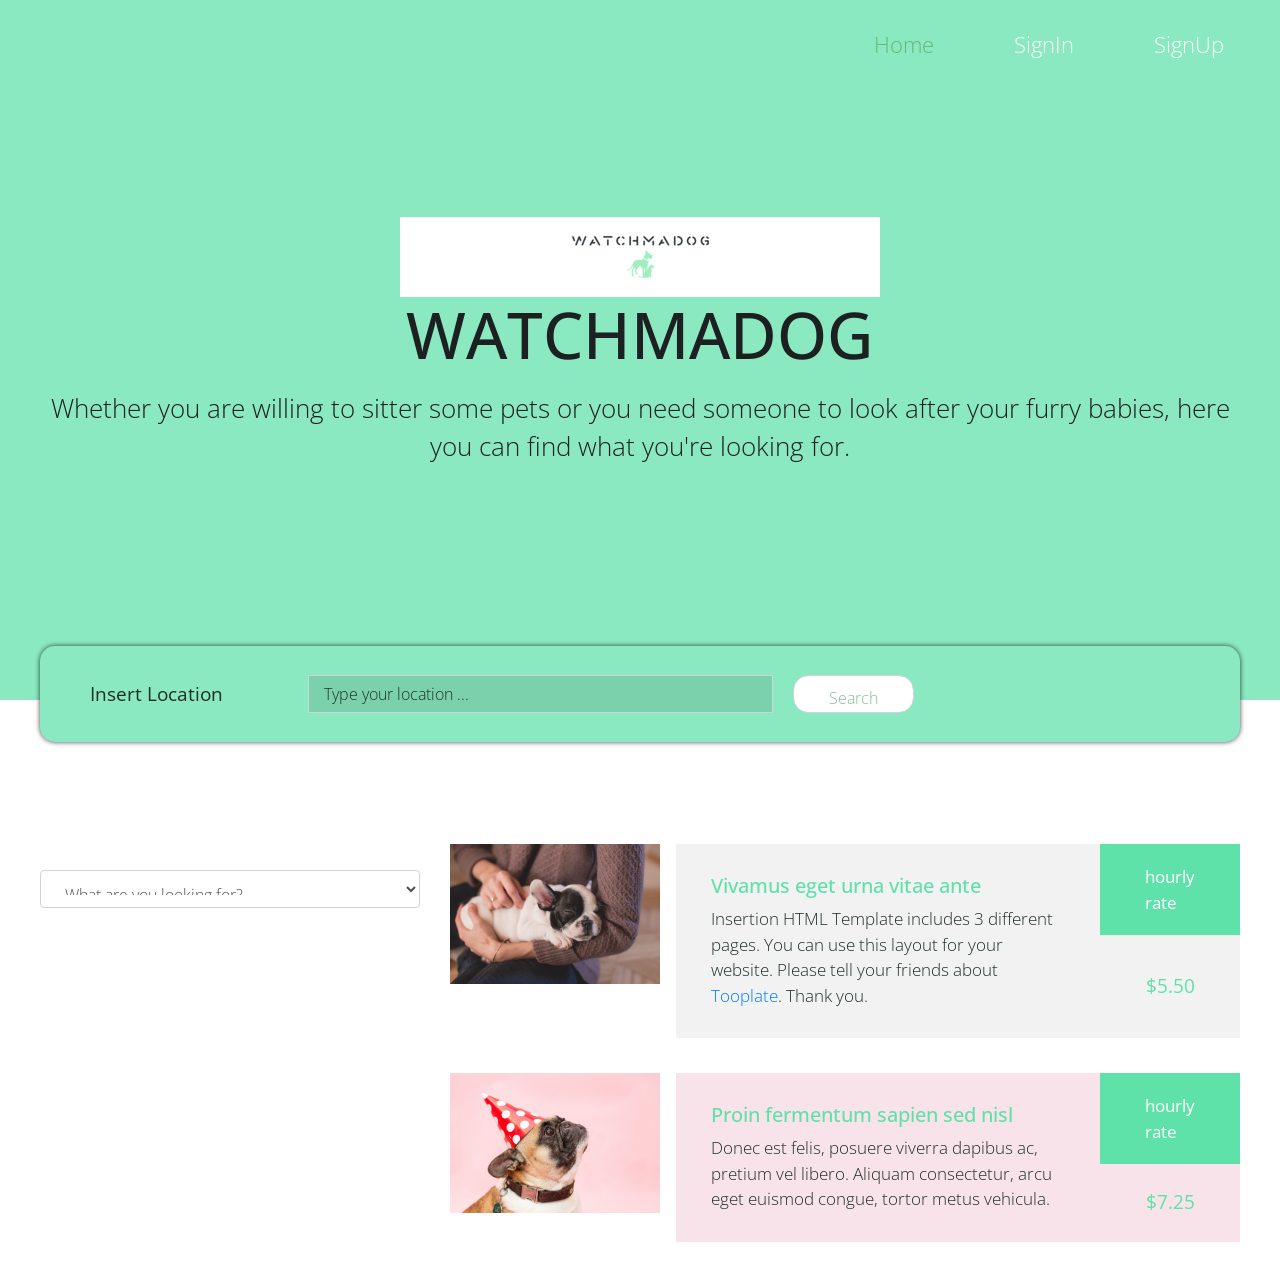
==== home.html @ 22fd1919 "a" ====
<!DOCTYPE html>
<html lang="en">
<head>
  <title>WatchMaDog</title>
  <meta charset="utf-8">
  <meta name="viewport" content="width=device-width, initial-scale=1">
  <link rel="stylesheet" href="https://fonts.googleapis.com/css?family=Open+Sans:300,400">        <!-- Google web font "Open Sans" -->
  <link rel="stylesheet" href="https://stackpath.bootstrapcdn.com/bootstrap/4.3.1/css/bootstrap.min.css" integrity="sha384-ggOyR0iXCbMQv3Xipma34MD+dH/1fQ784/j6cY/iJTQUOhcWr7x9JvoRxT2MZw1T" crossorigin="anonymous">  <link rel="stylesheet" href="css/fontawesome-all.min.css">
  <link rel="stylesheet" href="css/tooplate-style.css"> 
  <script src="https://code.jquery.com/jquery-3.5.1.min.js" crossorigin="anonymous"></script>
  <script src="https://ajax.googleapis.com/ajax/libs/jquery/3.5.1/jquery.min.js"></script>
  <script src="https://cdnjs.cloudflare.com/ajax/libs/popper.js/1.14.7/umd/popper.min.js" integrity="sha384-UO2eT0CpHqdSJQ6hJty5KVphtPhzWj9WO1clHTMGa3JDZwrnQq4sF86dIHNDz0W1" crossorigin="anonymous"></script>
  <script src="https://stackpath.bootstrapcdn.com/bootstrap/4.3.1/js/bootstrap.min.js" integrity="sha384-JjSmVgyd0p3pXB1rRibZUAYoIIy6OrQ6VrjIEaFf/nJGzIxFDsf4x0xIM+B07jRM" crossorigin="anonymous"></script>
  <script type="text/javascript" src="home.js"></script>
</head>
<body>
  <div class="tm-main">
    <div class="tm-welcome-section">
      <div class="container tm-navbar-container">
        <div class="row">
          <div class="col-12">
            <nav class="navbar navbar-expand-sm">
              <ul class="navbar-nav ml-auto">
                <li class="nav-item active">
                  <a href="index.html" class="nav-link tm-nav-link tm-text-white active">Home</a>
                </li>
                <li class="nav-item">
                  <a href="login.html" class="nav-link tm-nav-link tm-text-white">SignIn</a>
                </li>
                <li class="nav-item">
                  <a href="contact.html" class="nav-link tm-nav-link tm-text-white">SignUp</a>
                </li>
              </ul>
            </nav>
          </div>
        </div>
      </div>
      <div class="container text-center tm-welcome-container">
        <div class="tm-welcome">
          <img src="logo_size.jpg" alt="Logo">
          <h1 class="text-uppercase mb-3 tm-site-name">WatchMaDog</h1>
          <p class="tm-site-description">Whether you are willing to sitter some pets or you need someone to look after your furry babies, here you can find what you're looking for.</p>
        </div>
      </div>
    </div> <!-- end welcome section -->

    <div class="container">
      <div class="tm-search-form-container">
        <form id ="location" action="index.html" method="GET" class="form-inline tm-search-form">
          <div class="text tm-new-release">Insert Location
          </div>
            <div class="form-group tm-search-box">
              <input type="text" name="keyword" class="form-control tm-search-input" placeholder="Type your location ...">
              <input type="submit" value="Search" class="form-control tm-search-submit">
            </div>
        </form>
        </div>
        <br><br><br><br>
          <div class="row">
              <div class="col-4">
                      <label for="owner-sitter"></label>
                      <select id="owner-sitter" class="form-control">
                          <option id="toHide" value="">What are you looking for?</option>
                          <option value="Pet">Pet</option>
                          <option value="Pet-sitter">Pet-sitter</option>
                      </select>
                      <div id="filter">
                          <form id="petForm" method="post">
                              <div id="petFilter">
                                  <div id="petType" class='form-check form-check-group'>
                                      <label for="dog" style='padding: 0 15px 0 0 !important'>Dog</label>
                                      <input type="checkbox" value="dog" name="pet">
                                      <label for="cat" style='padding: 0 15px 0 0 !important'>Cat</label>
                                      <input type="checkbox" value="cat" name="pet">
                                  </div>
                                  <div id="petSize" class='form-check form-check-group'>
                                      <label for="small" style='padding: 0 15px 0 0 !important'>Small</label>
                                      <input type="checkbox" value="small" name="size">
                                      <label for="medium" style='padding: 0 15px 0 0 !important'>Medium</label>
                                      <input type="checkbox" value="medium" name="size">
                                      <label for="dobigg" style='padding: 0 15px 0 0 !important'>Big</label>
                                      <input type="checkbox" value="big" name="size">
                                  </div>
                                  <button class="btn btn-primary" id="petSub" type="submit">Submit</button>
                              </div>
                          </form>
                          <form id="petsitterForm" method="post">
                              <div id="petsitterFilter">
                                  <br>
                                  <label for="#priceSlide">Max price</label>
                                  <input class="no-border" id="priceSlide" type="range" min="0" max="30" value="0">
                                  <button class="btn btn-primary" id="petsitterSub" type="submit">Submit</button>
                              </div>
                          </form>
                </div>
            </div>
        <div class="col-8">
          <div class="media-boxes">
            <div class="media">
              <img src="img/person-in-brown-cable-knife-sweater-holding-white-and-black-129634.jpg" alt="Image" class="mr-3" style="width:auto;height:140px;">
              <div class="media-body tm-bg-gray">
                <div class="tm-description-box">
                  <h5 class="tm-text-blue">Vivamus eget urna vitae ante</h5>
                  <p class="mb-0">Insertion HTML Template includes 3 different pages. You can use this layout for your website. Please tell your friends about <a href="https://plus.google.com/+tooplate" target="_parent">Tooplate</a>. Thank you.</p>
                </div>
                <div class="tm-buy-box">
                  <a href="#" class="tm-bg-blue tm-text-white tm-buy">hourly rate</a>
                  <span class="tm-text-blue tm-price-tag">$5.50</span>
                </div>
              </div>
            </div>

            <div class="media">
              <img src="img/adult-tan-and-white-french-bulldog-545063.jpg" alt="Image" class="mr-3" style="width:auto;height:140px;">
              <div class="media-body tm-bg-pink-light">
                <div class="tm-description-box">
                  <h5 class="tm-text-pink">Proin fermentum sapien sed nisl</h5>
                  <p class="mb-0">Donec est felis, posuere viverra dapibus ac, pretium vel libero. Aliquam consectetur, arcu eget euismod congue, tortor metus vehicula.</p>
                </div>
                <div class="tm-buy-box">
                  <a href="#" class="tm-bg-pink tm-text-white tm-buy">hourly rate</a>
                  <span class="tm-text-pink tm-price-tag">$7.25</span>
                </div>
              </div>
            </div> 
        </div>
      <footer>
      </footer>
    </div> <!-- .container -->
  </div> <!-- .main -->
</body>
</html>
---- css/tooplate-style.css ----
/*

Template 2101 Insertion

http://www.tooplate.com/view/2101-insertion

*/


body {
	font-family: 'Open Sans', Helvetica, Arial, sans-serif;
	font-size: 17px;
    font-weight: 300;
    color: #202f26;
    overflow-x: hidden;
}

a { transition: all 0.3s ease; }
a:hover, a:focus, a.active {
    color: #65B876;
    text-decoration: none;
}

.tm-welcome-section {
    height: 83vh;
    display: flex;
    flex-direction: column;
    align-items: center;
    justify-content: center;
    background-color: #8AE9C1;
    background-repeat: no-repeat;
    background-size: cover;
    background-position: center center;
    color: #1D2020;
    max-height: 700px;
    min-height: 400px;
}

.tm-fa-big { font-size: 5em; }
.tm-fa-mb-big { margin-bottom: 3rem; }

.tm-navbar-container {
    position: absolute;
    top: 0;
}

.navbar-nav { margin-right: 0; }
.nav-link { font-size: 1.4rem; }

.tm-site-description {
    font-size: 1.6rem;
    color: #1D2020;
}

.navbar-expand-sm .navbar-nav .nav-link { padding: 10px 20px; }
.navbar-nav { flex-direction: row; }
.tm-site-name { font-size: 4rem; }

.tm-search-form-container {
    border-radius: 15px;
    background-color: #8AE9C1;
    margin-top: -54px;
    -webkit-box-shadow: 0px 0px 5px 0px rgba(0,0,0,0.75);
    -moz-box-shadow: 0px 0px 5px 0px rgba(0,0,0,0.75);
    box-shadow: 0px 0px 5px 0px rgba(0,0,0,0.75);
}

.tm-search-form {
    width: 100%;
    height: 96px;
    font-size: 1.2rem;
}

.tm-search-box {
    padding-left: 28px;
    padding-right: 28px;
    width: 60%;
}

.tm-advanced-box { width: 20%; }

.form-inline .form-control.tm-search-input {
    margin-right: 20px;
    padding: 10px 15px;
    background: #7CD1AD;
    color: #1D2020;
    width: 70%;
    border-radius: 0;
}

.form-control.tm-search-input::placeholder { /* Chrome, Firefox, Opera, Safari 10.1+ */
    color: #202f26;
    opacity: 1; /* Firefox */
}

.form-control.tm-search-input:-ms-input-placeholder { /* Internet Explorer 10-11 */
    color: #202f26;
}

.form-control.tm-search-input::-ms-input-placeholder { /* Microsoft Edge */
    color: #202f26;
}

.form-control::placeholder { /* Chrome, Firefox, Opera, Safari 10.1+ */
    color: #202f26;
    opacity: 1; /* Firefox */
}

.form-control:-ms-input-placeholder { /* Internet Explorer 10-11 */
    color: #202f26;
}

.form-control::-ms-input-placeholder { /* Microsoft Edge */
    color: #202f26;
}

.form-control {
    font-weight: 300;
    border-radius: 15px #888888;
    padding: 12px 20px;
}

.form-control:focus {
    box-shadow: 5px 10px #888888;
}

.tm-search-submit {
    padding: 10px 35px;
    background-color: white;
    color:#80BE99;
    border-radius: 15px;
}

.tm-search-submit {
    cursor: pointer;
    transition: all 0.3s ease;
}

.tm-search-submit:hover {
    background-color: #8AE9C1;
    color: #202f26;
}

.tm-albums-container {
    margin: 80px auto;
    max-width: 260px;
}

.tm-album-col {
    display: flex;
    justify-content: center;
}

.tm-new-release {
    background-repeat: no-repeat;
    background-size: cover;
    color: #202f26;
    height: 100%;
    border-top-left-radius: 10px;
    border-bottom-left-radius: 10px;
    padding-left: 50px;
    padding-right: 50px;
    display: flex;
    align-items: center;
    font-weight: 400;
    width: 20%;
}

/*---------------*/
/***** Sadie *****/
/*---------------*/

.grid figure {
    position: relative;
    float: left;
    overflow: hidden;
    cursor: pointer;
}

.grid figure img {
    position: relative;
    display: block;
    min-height: 100%;
    max-width: 100%;
}

.grid figure figcaption {
    position: absolute;
    top: 0;
    left: 0;
    width: 100%;
    height: 100%;
    padding: 2em;
    color: #A0EEC0;
    backface-visibility: hidden;
}

figure.effect-sadie figcaption::before {
    position: absolute;
    top: 0;
    left: 0;
    width: 100%;
    height: 100%;
    background: -webkit-linear-gradient(top, rgba(72,76,97,0) 0%, rgba(72,76,97,0.8) 75%);
    background: linear-gradient(to bottom, rgba(72,76,97,0) 0%, rgba(72,76,97,0.8) 75%);
    content: '';
    opacity: 0;
    -webkit-transform: translate3d(0,50%,0);
    transform: translate3d(0,50%,0);
}

figure.effect-sadie h2 {
    font-size: 1.5rem;
    padding: 1.2rem;
    position: absolute;
    bottom: 10%;
    left: 0;
    width: 100%;
    opacity: 0;
    -webkit-transition: -webkit-transform 0.35s, color 0.35s;
    transition: transform 0.35s, color 0.35s;
    -webkit-transform: translate3d(0,-80%,0);
    transform: translate3d(0,-80%,0);
}

figure.effect-sadie figcaption::before,
figure.effect-sadie p {
    -webkit-transition: opacity 0.35s, -webkit-transform 0.35s;
    transition: opacity 0.35s, transform 0.35s;
}

figure.effect-sadie p {
    position: absolute;
    bottom: 0;
    left: 0;
    padding: 1.2rem;
    margin-bottom: 0;
    width: 100%;
    opacity: 0;
    -webkit-transform: translate3d(0,10px,0);
    transform: translate3d(0,10px,0);
}

figure.effect-sadie:hover h2 {
    opacity: 1;
    -webkit-transform: translate3d(0,-50%,0) translate3d(0,-10px,0);
    transform: translate3d(0,-50%,0) translate3d(0,-10px,0);
}

figure.effect-sadie:hover figcaption::before ,
figure.effect-sadie:hover p {
    opacity: 1;
    -webkit-transform: translate3d(0,0,0);
    transform: translate3d(0,0,0);
}

.tm-tag-line {
    margin-bottom: 60px;
    position: relative;
    min-height: 285px;
    display: flex;
    align-items: center;
    justify-content: center;
    background-image: url(../img/insertion-1800x450.jpg);
    background-size: cover;
    background-repeat: no-repeat;
}

.tm-tag-line-title {
    font-size: 2rem;
    color: white;
    position: relative;
    font-weight: 300;
    margin-bottom: 0;
    padding-left: 20px;
    padding-right: 20px;
    text-align: center;
}

.tm-font-300 { font-weight: 300; }
.tm-text-gray, .tm-link-gray { color: #666666; }
.tm-text-white { color: #fff; }
.tm-text-blue { color: #5fe1aa ; }
.tm-text-blue-dark { color: #666666; }
.tm-text-pink { color: #5fe1aa ; }
.tm-text-pink-dark { color: #666666 ; }
.tm-text-brown { color: #5fe1aa ; }
.tm-bg-gray { background-color: #F2F2F2; }
.tm-bg-pink { background-color: #5fe1aa ; }
.tm-bg-pink-light { background-color: #f9e3eb; }
.tm-bg-pink-light-2 { background-color: #5fe1aa ; }
.tm-bg-blue { background-color: #5fe1aa; }

.media-boxes {
    max-width: 930px;
    margin: 0 auto;
}

.media { margin-bottom: 35px; }
.media-body { display: flex; }

.tm-buy-box {
    display: flex;
    flex-direction: column;
    align-items: center;
    justify-content: space-between;
    width: 140px;
}

.tm-buy {
    font-weight: 400;
    width: 100%;
    padding: 20px 45px;
}

.tm-bg-blue.tm-buy:hover,
.tm-bg-blue.tm-buy:focus {
    color: white;
    background-color: #26cd87 ;
}

.tm-bg-pink.tm-buy:hover,
.tm-bg-pink.tm-buy:focus {
    background-color: #26cd87 ;
    color: white;
}

.tm-description-box { padding: 30px 35px; }

.tm-price-tag {
    width: 100%;
    height: 100%;
    display: flex;
    align-items: center;
    justify-content: center;
    font-size: 1.2rem;
    font-weight: 400;
}

.tm-subscribe-form {
    display: flex;
    flex-direction: column;
    align-items: center;
    justify-content: center;
    padding: 50px;
}

.tm-subscribe-input {
    width: 350px;
    margin-bottom: 25px;
    border-radius: 0;
    border-color: #5fe1aa ;
    padding: 13px 15px;
}

.form-control.tm-subscribe-input:focus { border-color: #26cd87 ; }

.tm-subscribe-btn {
    border: none;
    padding: 12px 40px;
    font-size: 1.2rem;
    font-weight: 300;
    cursor: pointer;
    transition: all 0.3s ease;
}

.tm-subscribe-btn:hover,
.tm-subscribe-focus {
    background-color: #d14579;
}

.tm-subscribe-img {
    background-image: url(../img/insertion-600x400.jpg);
    background-size: cover;
    background-repeat: no-repeat;
    min-height: 400px;
}

.tm-about-img {
    background-image: url(../img/insertion-560x336-01.jpg);
    background-size: cover;
    background-repeat: no-repeat;
    height: 336px;
    max-width: 560px;
}

.tm-mb-30 { margin-bottom: 30px; }
.tm-mb-medium { margin-bottom: 90px; }
.tm-mb-big { margin-bottom: 130px; }
.tm-mt-big { margin-top: 100px; }

.tm-about-h2 {
    font-size: 1.4rem;
    font-weight: 300;
}

.tm-v-center {
    display: flex;
    flex-direction: column;
    justify-content: center;
}

.tm-media-v-center {
    display: flex;
    align-items: center;
    padding: 33px 30px;
    cursor: pointer;
    transition: all 0.3s ease;
    width: 100%;
    height: 100px;
}

.nav-tabs .nav-item {
    margin-bottom: 20px;
    width: 100%;
}

.nav-tabs .nav-item:last-child { margin-bottom: 0; }
.tm-media-link { font-size: 1.2rem; }

.tm-about-row {
    max-width: 1190px;
    margin-left: auto;
    margin-right: auto;
}

.tm-about-text {
    max-width: 560px;
    padding: 0 50px;
}

.tm-about-description { line-height: 1.8; }

.tm-media-2 {
    padding: 55px;
    margin-bottom: 0;
    height: 100%;
    align-items: center;
}

.tm-media-body-2 { flex-direction: column; }
.tm-media-body-2 .btn { align-self: flex-end; }

.tm-media-2-icon {
    margin-right: 60px;
    align-self: flex-start;
}

.tm-media-2-header {
    font-size: 1.4rem;
    font-weight: 300;
}

.btn-secondary {
    background-color: #33CCFF;
    border-color: #33CCFF;
    font-size: 1.1rem;
    padding: 12px 40px;
}

.btn-secondary:focus,
.btn-secondary:hover {
    background-color: #269dc4;
    border-color: #269dc4;
}

.nav-tabs .nav-link {
    border-radius: 0;
    border: none;
    color: #666666;
}

.nav-tabs { border-bottom: 0; }

.nav-tabs .nav-item.show .nav-link,
.nav-tabs .nav-link.active,
.nav-tabs .nav-link:hover {
    background-color: #EDAABC;
    color: white;
}

.tm-tab-links-container,
.tm-tab-content-container {
    position: relative;
    width: 100%;
    min-height: 1px;
}

.tm-tab-links-container {
    flex: 0 0 28%;
    padding-right: 10px;
    padding-left: 15px;
}

.tm-tab-content-container {
    flex: 0 0 72%;
    padding-right: 15px;
    padding-left: 10px;
}

.tab-content {
    display: flex;
    align-items: center;
}

.tm-contact-col {
    display: flex;
    justify-content: space-between;
}

.tm-contact-left {
    flex: 0 0 20%;
    margin-right: 20px;
}

.tm-contact-middle {
    margin-right: 20px;
    padding: 45px 50px;
}

.tm-contact-right { padding: 45px 50px; }

.tm-contact-middle,
.tm-contact-right {
    flex: 0 0 38%;
    max-width: 440px;
}

.tm-select {
    border-radius: 0;
    width: 100%;
    padding: 12px 20px;
}

.tm-select-group {
    padding: 8px 0;
    display: flex;
    justify-content: space-between;
}

.tm-radio-label { cursor: pointer; }
.tm-radio-label:last-child { margin-right: 15px; }
iframe { max-width: 100%; }
#google-map { border: 1px solid #fff; }

/* Loader */
#loader-wrapper {
    position: fixed;
    top: 0;
    left: 0;
    width: 100%;
    height: 100%;
    z-index: 2000;
}
#loader {
    display: block;
    position: relative;
    left: 50%;
    top: 50%;
    width: 150px;
    height: 150px;
    margin: -75px 0 0 -75px;
    border-radius: 50%;
    border: 3px solid transparent;
    border-top-color: #3498db;

    -webkit-animation: spin 2s linear infinite; /* Chrome, Opera 15+, Safari 5+ */
    animation: spin 2s linear infinite; /* Chrome, Firefox 16+, IE 10+, Opera */

    z-index: 1001;
}

#loader:before {
    content: "";
    position: absolute;
    top: 5px;
    left: 5px;
    right: 5px;
    bottom: 5px;
    border-radius: 50%;
    border: 3px solid transparent;
    border-top-color: #e74c3c;

    -webkit-animation: spin 3s linear infinite; /* Chrome, Opera 15+, Safari 5+ */
    animation: spin 3s linear infinite; /* Chrome, Firefox 16+, IE 10+, Opera */
}

#loader:after {
    content: "";
    position: absolute;
    top: 15px;
    left: 15px;
    right: 15px;
    bottom: 15px;
    border-radius: 50%;
    border: 3px solid transparent;
    border-top-color: #f9c922;

    -webkit-animation: spin 1.5s linear infinite; /* Chrome, Opera 15+, Safari 5+ */
      animation: spin 1.5s linear infinite; /* Chrome, Firefox 16+, IE 10+, Opera */
}

@-webkit-keyframes spin {
    0%   {
        -webkit-transform: rotate(0deg);  /* Chrome, Opera 15+, Safari 3.1+ */
        -ms-transform: rotate(0deg);  /* IE 9 */
        transform: rotate(0deg);  /* Firefox 16+, IE 10+, Opera */
    }
    100% {
        -webkit-transform: rotate(360deg);  /* Chrome, Opera 15+, Safari 3.1+ */
        -ms-transform: rotate(360deg);  /* IE 9 */
        transform: rotate(360deg);  /* Firefox 16+, IE 10+, Opera */
    }
}
@keyframes spin {
    0%   {
        -webkit-transform: rotate(0deg);  /* Chrome, Opera 15+, Safari 3.1+ */
        -ms-transform: rotate(0deg);  /* IE 9 */
        transform: rotate(0deg);  /* Firefox 16+, IE 10+, Opera */
    }
    100% {
        -webkit-transform: rotate(360deg);  /* Chrome, Opera 15+, Safari 3.1+ */
        -ms-transform: rotate(360deg);  /* IE 9 */
        transform: rotate(360deg);  /* Firefox 16+, IE 10+, Opera */
    }
}

#loader-wrapper .loader-section {
    position: fixed;
    top: 0;
    width: 51%;
    height: 100%;
    background: #222222;
    z-index: 1000;
    -webkit-transform: translateX(0);  /* Chrome, Opera 15+, Safari 3.1+ */
    -ms-transform: translateX(0);  /* IE 9 */
    transform: translateX(0);  /* Firefox 16+, IE 10+, Opera */
}

#loader-wrapper .loader-section.section-left {
    left: 0;
}

#loader-wrapper .loader-section.section-right {
    right: 0;
}

/* Loaded */
.loaded #loader-wrapper .loader-section.section-left {
    -webkit-transform: translateX(-100%);  /* Chrome, Opera 15+, Safari 3.1+ */
        -ms-transform: translateX(-100%);  /* IE 9 */
            transform: translateX(-100%);  /* Firefox 16+, IE 10+, Opera */

    -webkit-transition: all 0.7s 0.3s cubic-bezier(0.645, 0.045, 0.355, 1.000);
            transition: all 0.7s 0.3s cubic-bezier(0.645, 0.045, 0.355, 1.000);
}

.loaded #loader-wrapper .loader-section.section-right {
    -webkit-transform: translateX(100%);  /* Chrome, Opera 15+, Safari 3.1+ */
        -ms-transform: translateX(100%);  /* IE 9 */
            transform: translateX(100%);  /* Firefox 16+, IE 10+, Opera */

-webkit-transition: all 0.7s 0.3s cubic-bezier(0.645, 0.045, 0.355, 1.000);
    transition: all 0.7s 0.3s cubic-bezier(0.645, 0.045, 0.355, 1.000);
}

.loaded #loader {
    opacity: 0;
    -webkit-transition: all 0.3s ease-out;
            transition: all 0.3s ease-out;
}
.loaded #loader-wrapper {
    visibility: hidden;

    -webkit-transform: translateY(-100%);  /* Chrome, Opera 15+, Safari 3.1+ */
        -ms-transform: translateY(-100%);  /* IE 9 */
            transform: translateY(-100%);  /* Firefox 16+, IE 10+, Opera */

    -webkit-transition: all 0.3s 1s ease-out;
            transition: all 0.3s 1s ease-out;
}

/* JavaScript Turned Off */
.no-js #loader-wrapper { display: none; }

@media (min-width: 576px) {
    .tm-albums-container { max-width: none; }
    .navbar-expand-sm .navbar-nav .nav-link { padding: 20px 40px; }
    .navbar-nav { margin-right: -40px; }
}

@media (min-width: 768px) {
    .tm-albums-container { max-width: 540px; }
}

@media (min-width: 992px){
    .tm-albums-container { max-width: none; }
    figure.effect-sadie h2 { bottom: 20%; }
}

@media (min-width: 1200px){
    .container { max-width: 1230px; }
    figure.effect-sadie h2 { bottom: 10%; }
    .tm-radio-label:last-child { margin-right: 30px; }
}

@media (max-width: 1199px) {
    .tm-new-release {
        font-size: 1.1rem;
        padding-left: 35px;
        padding-right: 35px;
    }
}

@media (max-width: 991px) {
    .tm-welcome-section { height: 70vh; }

    .tm-about-col-left { margin-bottom: 20px; }
    .tm-about-text { padding: 50px; }

    .tm-about-text, .tm-about-img {
        margin-left: auto;
        margin-right: auto;
    }

    .form-inline .form-control.tm-search-input {
        width: 60%;
    }

    .tm-advanced-box {
        font-size: 1rem;
        padding-right: 30px;
    }

    .tm-subscribe-img { padding-right: 0; }
    .tm-mt-big { margin-top: 60px; }
    .tm-mb-big { margin-bottom: 80px; }
    .tm-mb-medium { margin-bottom: 40px; }

    .tm-subscribe-row {
        max-width: 600px;
        margin-left: auto;
        margin-right: auto;
    }

    .tm-tab-link { padding: 15px 25px; }
    .tm-tab-link .fa-2x { font-size: 1.8rem; }
    .tm-tab-link .tm-media-link { font-size: 1rem; }
	
	.tm-tab-links-container {
        flex: 0 0 100%;
        padding-right: 15px;
    }
    .tm-tab-content-container {
        flex: 0 0 100%;
        margin-top: 15px;
        padding-left: 15px;
    }
	
    .tm-media-2-icon { margin-right: 30px; }
    .tm-media-2 { padding: 35px 30px; }
    .tm-contact-col { flex-wrap: wrap; }
    .tm-contact-left {
        flex: 0 0 30%;
        margin-right: 0;
    }

    .tm-contact-middle {
        flex: 0 0 67%;
        margin-right: 0;
        max-width: none;
    }

    .tm-contact-right {
        flex: 0 0 100%;
        margin-top: 20px;
        max-width: none;
    }

    iframe { width: 100%; }
}

@media (max-width: 767px) {
    .tm-welcome-section { height: 60vh; }
    .tm-fa-big { font-size: 4em; }
    .tm-fa-mb-big { margin-bottom: 2rem; }
    .tm-site-name { font-size: 3rem; }
    .tm-site-description { font-size: 1.3rem; }
    .tm-new-release {
        width: 100%;
        padding: 20px;
        justify-content: center;
        border-top-right-radius: 10px;
        border-bottom-left-radius: 0;
    }

    .tm-search-form {
        flex-flow: column;
        height: auto;
    }

    .form-inline .form-group.tm-search-box {
        margin-top: 20px;
        margin-bottom: 20px;
        width: 100%;
    }

    .form-inline .form-control.tm-search-input {
        width: calc(100% - 141px);
    }

    .form-inline .form-control.tm-search-submit {
        width: 121px;
    }

    .form-inline .form-group.tm-advanced-box {
        width: auto;
        margin-bottom: 20px;
        margin-top: 10px;
        padding-right: 0;
    }

    .tm-search-form-container { margin-top: -70px; }
    .tm-tab-link { padding: 33px 30px; }
    .tm-tab-link .fa-2x { font-size: 2rem; }
    .tm-tab-link .tm-media-link { font-size: 1.4rem; }
}

@media (max-width: 575px) {
    .container { max-width: 540px; }
    .form-inline .form-control.tm-search-input {
        width: 100%;
        margin-bottom: 20px;
    }

    .tm-search-submit {
        margin-left: auto;
        margin-right: auto;
    }

    .tm-albums-container {
        margin-top: 40px;
        margin-bottom: 40px;
    }

    .tm-contact-left,
    .tm-contact-middle {
        flex: 0 0 100%;
    }

    .tm-contact-middle {
        margin-top: 20px;
    }

    .tm-contact-middle,
    .tm-contact-right {
        padding: 35px 30px;
    }
}

@media (max-width: 500px) {
    .media { flex-direction: column; }
    .media-body { margin-top: 15px; }
}

@media (max-width: 420px) {
    .tm-subscribe-input { width: 260px; }
    .tm-fa-big { font-size: 3rem; }
    .tm-fa-mb-big { margin-bottom: 1.5rem; }
    .tm-site-name { font-size: 2.4rem; }
    .tm-site-description { font-size: 1.2rem; }
}
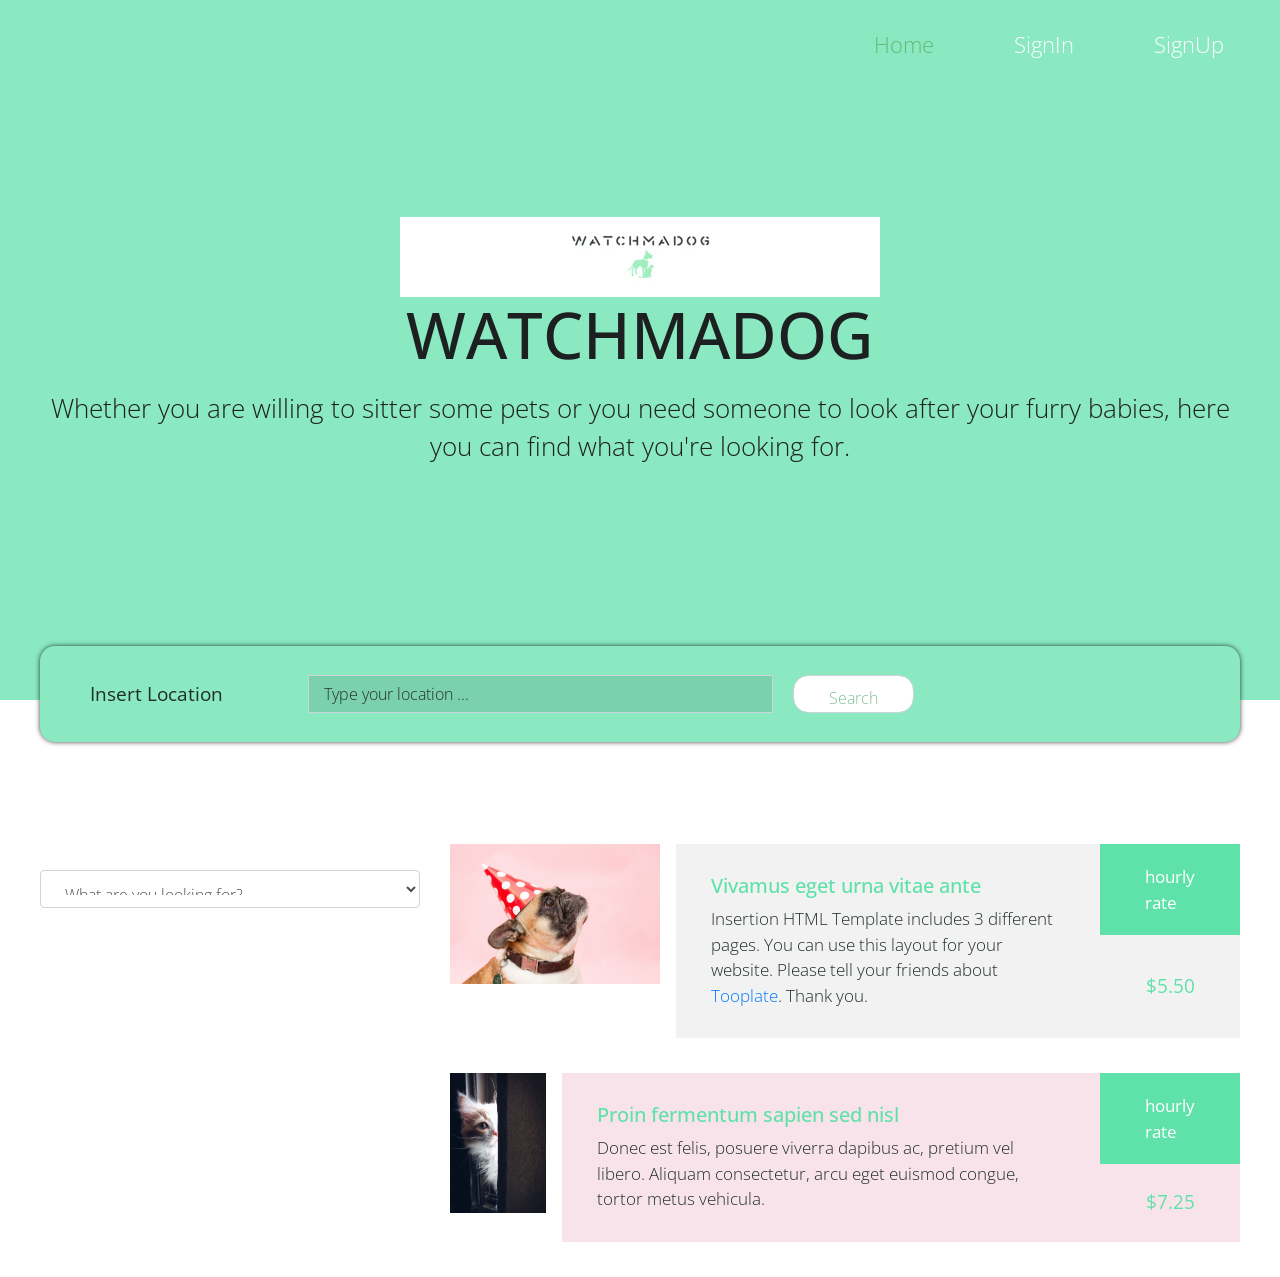
==== commit 82b303dc: "working on displaying results" ====
--- a/home.html
+++ b/home.html
@@ -69,17 +69,17 @@
                               <div id="petFilter">
                                   <div id="petType" class='form-check form-check-group'>
                                       <label for="dog" style='padding: 0 15px 0 0 !important'>Dog</label>
-                                      <input type="checkbox" value="dog" name="pet">
+                                      <input class='pt' type="checkbox" value="dog" name="pet[]">
                                       <label for="cat" style='padding: 0 15px 0 0 !important'>Cat</label>
-                                      <input type="checkbox" value="cat" name="pet">
+                                      <input class='pt' type="checkbox" value="cat" name="pet[]">
                                   </div>
                                   <div id="petSize" class='form-check form-check-group'>
                                       <label for="small" style='padding: 0 15px 0 0 !important'>Small</label>
-                                      <input type="checkbox" value="small" name="size">
+                                      <input class="sizeTypeBox" type="checkbox" value="small" name="size[]">
                                       <label for="medium" style='padding: 0 15px 0 0 !important'>Medium</label>
-                                      <input type="checkbox" value="medium" name="size">
+                                      <input class="sizeTypeBox" type="checkbox" value="medium" name="size[]">
                                       <label for="dobigg" style='padding: 0 15px 0 0 !important'>Big</label>
-                                      <input type="checkbox" value="big" name="size">
+                                      <input class="sizeTypeBox" type="checkbox" value="large" name="size[]">
                                   </div>
                                   <button class="btn btn-primary" id="petSub" type="submit">Submit</button>
                               </div>
@@ -97,7 +97,7 @@
         <div class="col-8">
           <div class="media-boxes">
             <div class="media">
-              <img src="img/person-in-brown-cable-knife-sweater-holding-white-and-black-129634.jpg" alt="Image" class="mr-3" style="width:auto;height:140px;">
+              <img src="img/dog1.jpg" alt="Image" class="mr-3" style='width:auto;height:140px;'>
               <div class="media-body tm-bg-gray">
                 <div class="tm-description-box">
                   <h5 class="tm-text-blue">Vivamus eget urna vitae ante</h5>
@@ -111,7 +111,7 @@
             </div>
 
             <div class="media">
-              <img src="img/adult-tan-and-white-french-bulldog-545063.jpg" alt="Image" class="mr-3" style="width:auto;height:140px;">
+              <img src="img/cat1.jpg" alt="Image" class="mr-3" style="width:auto;height:140px;">
               <div class="media-body tm-bg-pink-light">
                 <div class="tm-description-box">
                   <h5 class="tm-text-pink">Proin fermentum sapien sed nisl</h5>
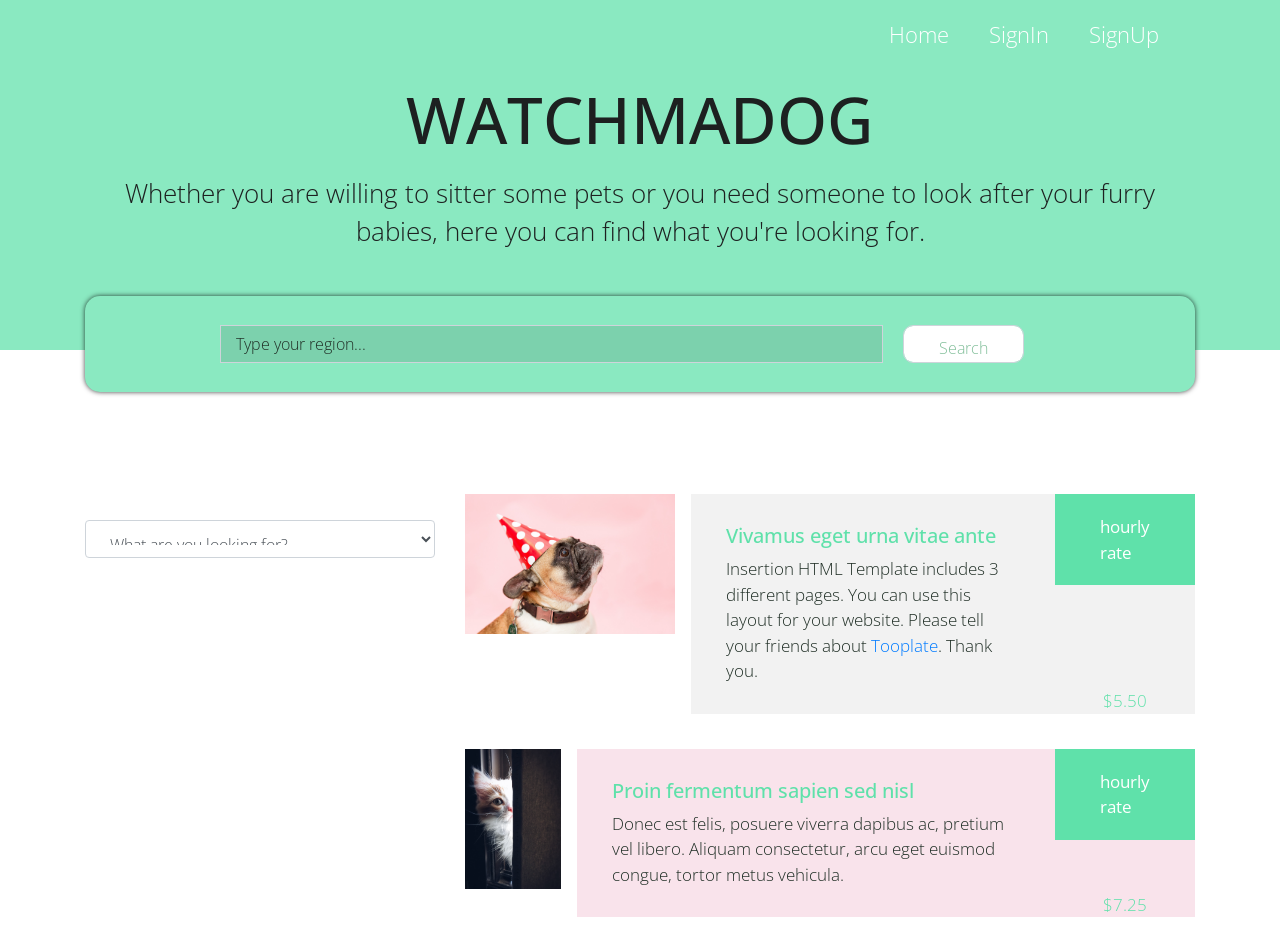
==== commit a23e923a: "ghj" ====
--- a/home.html
+++ b/home.html
@@ -4,9 +4,9 @@
   <title>WatchMaDog</title>
   <meta charset="utf-8">
   <meta name="viewport" content="width=device-width, initial-scale=1">
-  <link rel="stylesheet" href="https://fonts.googleapis.com/css?family=Open+Sans:300,400">        <!-- Google web font "Open Sans" -->
+  <link rel="stylesheet" href="https://fonts.googleapis.com/css?family=Open+Sans:300,400"> 
   <link rel="stylesheet" href="https://stackpath.bootstrapcdn.com/bootstrap/4.3.1/css/bootstrap.min.css" integrity="sha384-ggOyR0iXCbMQv3Xipma34MD+dH/1fQ784/j6cY/iJTQUOhcWr7x9JvoRxT2MZw1T" crossorigin="anonymous">  <link rel="stylesheet" href="css/fontawesome-all.min.css">
-  <link rel="stylesheet" href="css/tooplate-style.css"> 
+  <link rel="stylesheet" href="css/tooplate-style.css">
   <script src="https://code.jquery.com/jquery-3.5.1.min.js" crossorigin="anonymous"></script>
   <script src="https://ajax.googleapis.com/ajax/libs/jquery/3.5.1/jquery.min.js"></script>
   <script src="https://cdnjs.cloudflare.com/ajax/libs/popper.js/1.14.7/umd/popper.min.js" integrity="sha384-UO2eT0CpHqdSJQ6hJty5KVphtPhzWj9WO1clHTMGa3JDZwrnQq4sF86dIHNDz0W1" crossorigin="anonymous"></script>
@@ -15,7 +15,7 @@
 </head>
 <body>
   <div class="tm-main">
-    <div class="tm-welcome-section">
+    <div class="h-25 tm-welcome-section">
       <div class="container tm-navbar-container">
         <div class="row">
           <div class="col-12">
@@ -37,7 +37,7 @@
       </div>
       <div class="container text-center tm-welcome-container">
         <div class="tm-welcome">
-          <img src="logo_size.jpg" alt="Logo">
+          <!-- <img src="logo_size.jpg" alt="Logo"> -->
           <h1 class="text-uppercase mb-3 tm-site-name">WatchMaDog</h1>
           <p class="tm-site-description">Whether you are willing to sitter some pets or you need someone to look after your furry babies, here you can find what you're looking for.</p>
         </div>
@@ -47,10 +47,8 @@
     <div class="container">
       <div class="tm-search-form-container">
         <form id ="location" action="index.html" method="GET" class="form-inline tm-search-form">
-          <div class="text tm-new-release">Insert Location
-          </div>
             <div class="form-group tm-search-box">
-              <input type="text" name="keyword" class="form-control tm-search-input" placeholder="Type your location ...">
+              <input type="text" name="keyword" class="form-control tm-search-input" placeholder="Type your region...">
               <input type="submit" value="Search" class="form-control tm-search-submit">
             </div>
         </form>
@@ -67,30 +65,38 @@
                       <div id="filter">
                           <form id="petForm" method="post">
                               <div id="petFilter">
+                                <br>
                                   <div id="petType" class='form-check form-check-group'>
-                                      <label for="dog" style='padding: 0 15px 0 0 !important'>Dog</label>
+                                      <label for="dog" style='padding: 0 5px 0 0 !important'>Dog</label>
                                       <input class='pt' type="checkbox" value="dog" name="pet[]">
-                                      <label for="cat" style='padding: 0 15px 0 0 !important'>Cat</label>
+                                      <label for="cat" style='padding: 0 5px 0 0 !important'>Cat</label>
                                       <input class='pt' type="checkbox" value="cat" name="pet[]">
                                   </div>
+                                  <br>
                                   <div id="petSize" class='form-check form-check-group'>
-                                      <label for="small" style='padding: 0 15px 0 0 !important'>Small</label>
+                                      <label for="small" style='padding: 0 5px 0 0 !important'>Small</label>
                                       <input class="sizeTypeBox" type="checkbox" value="small" name="size[]">
-                                      <label for="medium" style='padding: 0 15px 0 0 !important'>Medium</label>
+                                      <label for="medium" style='padding: 0 5px 0 0 !important'>Medium</label>
                                       <input class="sizeTypeBox" type="checkbox" value="medium" name="size[]">
-                                      <label for="dobigg" style='padding: 0 15px 0 0 !important'>Big</label>
+                                      <label for="dobigg" style='padding: 0 5px 0 0 !important'>Big</label>
                                       <input class="sizeTypeBox" type="checkbox" value="large" name="size[]">
                                   </div>
-                                  <button class="btn btn-primary" id="petSub" type="submit">Submit</button>
-                              </div>
+                                  <br>
+                                  <div>
+                                    <button class="btn btn-primary" id="petSub" type="submit">Submit</button>
+                                  </div>
+                                </div>
                           </form>
                           <form id="petsitterForm" method="post">
                               <div id="petsitterFilter">
                                   <br>
-                                  <label for="#priceSlide">Max price</label>
-                                  <input class="no-border" id="priceSlide" type="range" min="0" max="30" value="0">
-                                  <button class="btn btn-primary" id="petsitterSub" type="submit">Submit</button>
-                              </div>
+                                  <p id="par">Max Price </p>
+                                  <input id="priceSlide" name="price" type="range" min="0" max="30" value="0" onchange="updateTextInput(this.value)">
+                                  <div>
+                                    <br>
+                                  <button class="btn btn-primary" id="petsitterSub" type="submit" style="">Submit</button>
+                                </div>
+                                </div>
                           </form>
                 </div>
             </div>
--- a/css/tooplate-style.css
+++ b/css/tooplate-style.css
@@ -1,12 +1,3 @@
-/*
-
-Template 2101 Insertion
-
-http://www.tooplate.com/view/2101-insertion
-
-*/
-
-
 body {
 	font-family: 'Open Sans', Helvetica, Arial, sans-serif;
 	font-size: 17px;
@@ -15,14 +6,7 @@
     overflow-x: hidden;
 }
 
-a { transition: all 0.3s ease; }
-a:hover, a:focus, a.active {
-    color: #65B876;
-    text-decoration: none;
-}
-
 .tm-welcome-section {
-    height: 83vh;
     display: flex;
     flex-direction: column;
     align-items: center;
@@ -33,15 +17,17 @@
     background-position: center center;
     color: #1D2020;
     max-height: 700px;
-    min-height: 400px;
+    min-height: 350px;
 }
 
-.tm-fa-big { font-size: 5em; }
-.tm-fa-mb-big { margin-bottom: 3rem; }
 
 .tm-navbar-container {
     position: absolute;
     top: 0;
+}
+
+.tm-search-form-container {
+    justify-content: center;
 }
 
 .navbar-nav { margin-right: 0; }
@@ -72,9 +58,9 @@
 }
 
 .tm-search-box {
-    padding-left: 28px;
+    padding-left: 135px;
     padding-right: 28px;
-    width: 60%;
+    width: 100%;
 }
 
 .tm-advanced-box { width: 20%; }
@@ -93,25 +79,9 @@
     opacity: 1; /* Firefox */
 }
 
-.form-control.tm-search-input:-ms-input-placeholder { /* Internet Explorer 10-11 */
-    color: #202f26;
-}
-
-.form-control.tm-search-input::-ms-input-placeholder { /* Microsoft Edge */
-    color: #202f26;
-}
-
 .form-control::placeholder { /* Chrome, Firefox, Opera, Safari 10.1+ */
     color: #202f26;
     opacity: 1; /* Firefox */
-}
-
-.form-control:-ms-input-placeholder { /* Internet Explorer 10-11 */
-    color: #202f26;
-}
-
-.form-control::-ms-input-placeholder { /* Microsoft Edge */
-    color: #202f26;
 }
 
 .form-control {
@@ -121,161 +91,24 @@
 }
 
 .form-control:focus {
-    box-shadow: 5px 10px #888888;
+    box-shadow: 2px 3px #888888;
 }
 
 .tm-search-submit {
     padding: 10px 35px;
     background-color: white;
     color:#80BE99;
-    border-radius: 15px;
+    border-radius: 10px;
 }
 
-.tm-search-submit {
-    cursor: pointer;
-    transition: all 0.3s ease;
-}
 
 .tm-search-submit:hover {
     background-color: #8AE9C1;
     color: #202f26;
+    transition: all 0.5s ease;
 }
 
-.tm-albums-container {
-    margin: 80px auto;
-    max-width: 260px;
-}
 
-.tm-album-col {
-    display: flex;
-    justify-content: center;
-}
-
-.tm-new-release {
-    background-repeat: no-repeat;
-    background-size: cover;
-    color: #202f26;
-    height: 100%;
-    border-top-left-radius: 10px;
-    border-bottom-left-radius: 10px;
-    padding-left: 50px;
-    padding-right: 50px;
-    display: flex;
-    align-items: center;
-    font-weight: 400;
-    width: 20%;
-}
-
-/*---------------*/
-/***** Sadie *****/
-/*---------------*/
-
-.grid figure {
-    position: relative;
-    float: left;
-    overflow: hidden;
-    cursor: pointer;
-}
-
-.grid figure img {
-    position: relative;
-    display: block;
-    min-height: 100%;
-    max-width: 100%;
-}
-
-.grid figure figcaption {
-    position: absolute;
-    top: 0;
-    left: 0;
-    width: 100%;
-    height: 100%;
-    padding: 2em;
-    color: #A0EEC0;
-    backface-visibility: hidden;
-}
-
-figure.effect-sadie figcaption::before {
-    position: absolute;
-    top: 0;
-    left: 0;
-    width: 100%;
-    height: 100%;
-    background: -webkit-linear-gradient(top, rgba(72,76,97,0) 0%, rgba(72,76,97,0.8) 75%);
-    background: linear-gradient(to bottom, rgba(72,76,97,0) 0%, rgba(72,76,97,0.8) 75%);
-    content: '';
-    opacity: 0;
-    -webkit-transform: translate3d(0,50%,0);
-    transform: translate3d(0,50%,0);
-}
-
-figure.effect-sadie h2 {
-    font-size: 1.5rem;
-    padding: 1.2rem;
-    position: absolute;
-    bottom: 10%;
-    left: 0;
-    width: 100%;
-    opacity: 0;
-    -webkit-transition: -webkit-transform 0.35s, color 0.35s;
-    transition: transform 0.35s, color 0.35s;
-    -webkit-transform: translate3d(0,-80%,0);
-    transform: translate3d(0,-80%,0);
-}
-
-figure.effect-sadie figcaption::before,
-figure.effect-sadie p {
-    -webkit-transition: opacity 0.35s, -webkit-transform 0.35s;
-    transition: opacity 0.35s, transform 0.35s;
-}
-
-figure.effect-sadie p {
-    position: absolute;
-    bottom: 0;
-    left: 0;
-    padding: 1.2rem;
-    margin-bottom: 0;
-    width: 100%;
-    opacity: 0;
-    -webkit-transform: translate3d(0,10px,0);
-    transform: translate3d(0,10px,0);
-}
-
-figure.effect-sadie:hover h2 {
-    opacity: 1;
-    -webkit-transform: translate3d(0,-50%,0) translate3d(0,-10px,0);
-    transform: translate3d(0,-50%,0) translate3d(0,-10px,0);
-}
-
-figure.effect-sadie:hover figcaption::before ,
-figure.effect-sadie:hover p {
-    opacity: 1;
-    -webkit-transform: translate3d(0,0,0);
-    transform: translate3d(0,0,0);
-}
-
-.tm-tag-line {
-    margin-bottom: 60px;
-    position: relative;
-    min-height: 285px;
-    display: flex;
-    align-items: center;
-    justify-content: center;
-    background-image: url(../img/insertion-1800x450.jpg);
-    background-size: cover;
-    background-repeat: no-repeat;
-}
-
-.tm-tag-line-title {
-    font-size: 2rem;
-    color: white;
-    position: relative;
-    font-weight: 300;
-    margin-bottom: 0;
-    padding-left: 20px;
-    padding-right: 20px;
-    text-align: center;
-}
 
 .tm-font-300 { font-weight: 300; }
 .tm-text-gray, .tm-link-gray { color: #666666; }
@@ -327,546 +160,8 @@
 
 .tm-description-box { padding: 30px 35px; }
 
-.tm-price-tag {
-    width: 100%;
-    height: 100%;
-    display: flex;
-    align-items: center;
-    justify-content: center;
-    font-size: 1.2rem;
-    font-weight: 400;
-}
-
-.tm-subscribe-form {
-    display: flex;
-    flex-direction: column;
-    align-items: center;
-    justify-content: center;
-    padding: 50px;
-}
-
-.tm-subscribe-input {
-    width: 350px;
-    margin-bottom: 25px;
-    border-radius: 0;
-    border-color: #5fe1aa ;
-    padding: 13px 15px;
-}
-
-.form-control.tm-subscribe-input:focus { border-color: #26cd87 ; }
-
-.tm-subscribe-btn {
-    border: none;
-    padding: 12px 40px;
-    font-size: 1.2rem;
-    font-weight: 300;
-    cursor: pointer;
-    transition: all 0.3s ease;
-}
-
-.tm-subscribe-btn:hover,
-.tm-subscribe-focus {
-    background-color: #d14579;
-}
-
-.tm-subscribe-img {
-    background-image: url(../img/insertion-600x400.jpg);
-    background-size: cover;
-    background-repeat: no-repeat;
-    min-height: 400px;
-}
-
-.tm-about-img {
-    background-image: url(../img/insertion-560x336-01.jpg);
-    background-size: cover;
-    background-repeat: no-repeat;
-    height: 336px;
-    max-width: 560px;
-}
-
-.tm-mb-30 { margin-bottom: 30px; }
-.tm-mb-medium { margin-bottom: 90px; }
-.tm-mb-big { margin-bottom: 130px; }
-.tm-mt-big { margin-top: 100px; }
-
-.tm-about-h2 {
-    font-size: 1.4rem;
-    font-weight: 300;
-}
-
-.tm-v-center {
-    display: flex;
-    flex-direction: column;
-    justify-content: center;
-}
-
-.tm-media-v-center {
-    display: flex;
-    align-items: center;
-    padding: 33px 30px;
-    cursor: pointer;
-    transition: all 0.3s ease;
-    width: 100%;
-    height: 100px;
-}
-
-.nav-tabs .nav-item {
-    margin-bottom: 20px;
-    width: 100%;
-}
-
-.nav-tabs .nav-item:last-child { margin-bottom: 0; }
-.tm-media-link { font-size: 1.2rem; }
-
-.tm-about-row {
-    max-width: 1190px;
-    margin-left: auto;
-    margin-right: auto;
-}
-
-.tm-about-text {
-    max-width: 560px;
-    padding: 0 50px;
-}
-
-.tm-about-description { line-height: 1.8; }
-
-.tm-media-2 {
-    padding: 55px;
-    margin-bottom: 0;
-    height: 100%;
-    align-items: center;
-}
-
-.tm-media-body-2 { flex-direction: column; }
-.tm-media-body-2 .btn { align-self: flex-end; }
-
-.tm-media-2-icon {
-    margin-right: 60px;
-    align-self: flex-start;
-}
-
-.tm-media-2-header {
-    font-size: 1.4rem;
-    font-weight: 300;
-}
-
-.btn-secondary {
-    background-color: #33CCFF;
-    border-color: #33CCFF;
-    font-size: 1.1rem;
-    padding: 12px 40px;
-}
-
-.btn-secondary:focus,
-.btn-secondary:hover {
-    background-color: #269dc4;
-    border-color: #269dc4;
-}
-
-.nav-tabs .nav-link {
-    border-radius: 0;
-    border: none;
-    color: #666666;
-}
-
-.nav-tabs { border-bottom: 0; }
-
-.nav-tabs .nav-item.show .nav-link,
-.nav-tabs .nav-link.active,
-.nav-tabs .nav-link:hover {
-    background-color: #EDAABC;
-    color: white;
-}
-
-.tm-tab-links-container,
-.tm-tab-content-container {
-    position: relative;
-    width: 100%;
-    min-height: 1px;
-}
-
-.tm-tab-links-container {
-    flex: 0 0 28%;
-    padding-right: 10px;
-    padding-left: 15px;
-}
-
-.tm-tab-content-container {
-    flex: 0 0 72%;
-    padding-right: 15px;
-    padding-left: 10px;
-}
-
-.tab-content {
-    display: flex;
-    align-items: center;
-}
-
-.tm-contact-col {
-    display: flex;
-    justify-content: space-between;
-}
-
-.tm-contact-left {
-    flex: 0 0 20%;
-    margin-right: 20px;
-}
-
-.tm-contact-middle {
-    margin-right: 20px;
-    padding: 45px 50px;
-}
-
-.tm-contact-right { padding: 45px 50px; }
-
-.tm-contact-middle,
-.tm-contact-right {
-    flex: 0 0 38%;
-    max-width: 440px;
-}
-
-.tm-select {
-    border-radius: 0;
-    width: 100%;
-    padding: 12px 20px;
-}
-
-.tm-select-group {
-    padding: 8px 0;
-    display: flex;
-    justify-content: space-between;
-}
-
-.tm-radio-label { cursor: pointer; }
-.tm-radio-label:last-child { margin-right: 15px; }
-iframe { max-width: 100%; }
-#google-map { border: 1px solid #fff; }
-
-/* Loader */
-#loader-wrapper {
-    position: fixed;
-    top: 0;
-    left: 0;
-    width: 100%;
-    height: 100%;
-    z-index: 2000;
-}
-#loader {
-    display: block;
-    position: relative;
-    left: 50%;
-    top: 50%;
-    width: 150px;
-    height: 150px;
-    margin: -75px 0 0 -75px;
-    border-radius: 50%;
-    border: 3px solid transparent;
-    border-top-color: #3498db;
-
-    -webkit-animation: spin 2s linear infinite; /* Chrome, Opera 15+, Safari 5+ */
-    animation: spin 2s linear infinite; /* Chrome, Firefox 16+, IE 10+, Opera */
-
-    z-index: 1001;
-}
-
-#loader:before {
-    content: "";
-    position: absolute;
-    top: 5px;
-    left: 5px;
-    right: 5px;
-    bottom: 5px;
-    border-radius: 50%;
-    border: 3px solid transparent;
-    border-top-color: #e74c3c;
-
-    -webkit-animation: spin 3s linear infinite; /* Chrome, Opera 15+, Safari 5+ */
-    animation: spin 3s linear infinite; /* Chrome, Firefox 16+, IE 10+, Opera */
-}
-
-#loader:after {
-    content: "";
-    position: absolute;
-    top: 15px;
-    left: 15px;
-    right: 15px;
-    bottom: 15px;
-    border-radius: 50%;
-    border: 3px solid transparent;
-    border-top-color: #f9c922;
-
-    -webkit-animation: spin 1.5s linear infinite; /* Chrome, Opera 15+, Safari 5+ */
-      animation: spin 1.5s linear infinite; /* Chrome, Firefox 16+, IE 10+, Opera */
-}
-
-@-webkit-keyframes spin {
-    0%   {
-        -webkit-transform: rotate(0deg);  /* Chrome, Opera 15+, Safari 3.1+ */
-        -ms-transform: rotate(0deg);  /* IE 9 */
-        transform: rotate(0deg);  /* Firefox 16+, IE 10+, Opera */
-    }
-    100% {
-        -webkit-transform: rotate(360deg);  /* Chrome, Opera 15+, Safari 3.1+ */
-        -ms-transform: rotate(360deg);  /* IE 9 */
-        transform: rotate(360deg);  /* Firefox 16+, IE 10+, Opera */
-    }
-}
-@keyframes spin {
-    0%   {
-        -webkit-transform: rotate(0deg);  /* Chrome, Opera 15+, Safari 3.1+ */
-        -ms-transform: rotate(0deg);  /* IE 9 */
-        transform: rotate(0deg);  /* Firefox 16+, IE 10+, Opera */
-    }
-    100% {
-        -webkit-transform: rotate(360deg);  /* Chrome, Opera 15+, Safari 3.1+ */
-        -ms-transform: rotate(360deg);  /* IE 9 */
-        transform: rotate(360deg);  /* Firefox 16+, IE 10+, Opera */
-    }
-}
-
-#loader-wrapper .loader-section {
-    position: fixed;
-    top: 0;
-    width: 51%;
-    height: 100%;
-    background: #222222;
-    z-index: 1000;
-    -webkit-transform: translateX(0);  /* Chrome, Opera 15+, Safari 3.1+ */
-    -ms-transform: translateX(0);  /* IE 9 */
-    transform: translateX(0);  /* Firefox 16+, IE 10+, Opera */
-}
-
-#loader-wrapper .loader-section.section-left {
-    left: 0;
-}
-
-#loader-wrapper .loader-section.section-right {
-    right: 0;
-}
-
-/* Loaded */
-.loaded #loader-wrapper .loader-section.section-left {
-    -webkit-transform: translateX(-100%);  /* Chrome, Opera 15+, Safari 3.1+ */
-        -ms-transform: translateX(-100%);  /* IE 9 */
-            transform: translateX(-100%);  /* Firefox 16+, IE 10+, Opera */
-
-    -webkit-transition: all 0.7s 0.3s cubic-bezier(0.645, 0.045, 0.355, 1.000);
-            transition: all 0.7s 0.3s cubic-bezier(0.645, 0.045, 0.355, 1.000);
-}
-
-.loaded #loader-wrapper .loader-section.section-right {
-    -webkit-transform: translateX(100%);  /* Chrome, Opera 15+, Safari 3.1+ */
-        -ms-transform: translateX(100%);  /* IE 9 */
-            transform: translateX(100%);  /* Firefox 16+, IE 10+, Opera */
-
--webkit-transition: all 0.7s 0.3s cubic-bezier(0.645, 0.045, 0.355, 1.000);
-    transition: all 0.7s 0.3s cubic-bezier(0.645, 0.045, 0.355, 1.000);
-}
-
-.loaded #loader {
-    opacity: 0;
-    -webkit-transition: all 0.3s ease-out;
-            transition: all 0.3s ease-out;
-}
-.loaded #loader-wrapper {
-    visibility: hidden;
-
-    -webkit-transform: translateY(-100%);  /* Chrome, Opera 15+, Safari 3.1+ */
-        -ms-transform: translateY(-100%);  /* IE 9 */
-            transform: translateY(-100%);  /* Firefox 16+, IE 10+, Opera */
-
-    -webkit-transition: all 0.3s 1s ease-out;
-            transition: all 0.3s 1s ease-out;
-}
-
-/* JavaScript Turned Off */
-.no-js #loader-wrapper { display: none; }
-
-@media (min-width: 576px) {
-    .tm-albums-container { max-width: none; }
-    .navbar-expand-sm .navbar-nav .nav-link { padding: 20px 40px; }
-    .navbar-nav { margin-right: -40px; }
-}
-
-@media (min-width: 768px) {
-    .tm-albums-container { max-width: 540px; }
-}
-
-@media (min-width: 992px){
-    .tm-albums-container { max-width: none; }
-    figure.effect-sadie h2 { bottom: 20%; }
-}
-
-@media (min-width: 1200px){
-    .container { max-width: 1230px; }
-    figure.effect-sadie h2 { bottom: 10%; }
-    .tm-radio-label:last-child { margin-right: 30px; }
-}
-
-@media (max-width: 1199px) {
-    .tm-new-release {
-        font-size: 1.1rem;
-        padding-left: 35px;
-        padding-right: 35px;
-    }
-}
-
-@media (max-width: 991px) {
-    .tm-welcome-section { height: 70vh; }
-
-    .tm-about-col-left { margin-bottom: 20px; }
-    .tm-about-text { padding: 50px; }
-
-    .tm-about-text, .tm-about-img {
-        margin-left: auto;
-        margin-right: auto;
-    }
-
-    .form-inline .form-control.tm-search-input {
-        width: 60%;
-    }
-
-    .tm-advanced-box {
-        font-size: 1rem;
-        padding-right: 30px;
-    }
-
-    .tm-subscribe-img { padding-right: 0; }
-    .tm-mt-big { margin-top: 60px; }
-    .tm-mb-big { margin-bottom: 80px; }
-    .tm-mb-medium { margin-bottom: 40px; }
-
-    .tm-subscribe-row {
-        max-width: 600px;
-        margin-left: auto;
-        margin-right: auto;
-    }
-
-    .tm-tab-link { padding: 15px 25px; }
-    .tm-tab-link .fa-2x { font-size: 1.8rem; }
-    .tm-tab-link .tm-media-link { font-size: 1rem; }
-	
-	.tm-tab-links-container {
-        flex: 0 0 100%;
-        padding-right: 15px;
-    }
-    .tm-tab-content-container {
-        flex: 0 0 100%;
-        margin-top: 15px;
-        padding-left: 15px;
-    }
-	
-    .tm-media-2-icon { margin-right: 30px; }
-    .tm-media-2 { padding: 35px 30px; }
-    .tm-contact-col { flex-wrap: wrap; }
-    .tm-contact-left {
-        flex: 0 0 30%;
-        margin-right: 0;
-    }
-
-    .tm-contact-middle {
-        flex: 0 0 67%;
-        margin-right: 0;
-        max-width: none;
-    }
-
-    .tm-contact-right {
-        flex: 0 0 100%;
-        margin-top: 20px;
-        max-width: none;
-    }
-
-    iframe { width: 100%; }
-}
-
-@media (max-width: 767px) {
-    .tm-welcome-section { height: 60vh; }
-    .tm-fa-big { font-size: 4em; }
-    .tm-fa-mb-big { margin-bottom: 2rem; }
-    .tm-site-name { font-size: 3rem; }
-    .tm-site-description { font-size: 1.3rem; }
-    .tm-new-release {
-        width: 100%;
-        padding: 20px;
-        justify-content: center;
-        border-top-right-radius: 10px;
-        border-bottom-left-radius: 0;
-    }
-
-    .tm-search-form {
-        flex-flow: column;
-        height: auto;
-    }
-
-    .form-inline .form-group.tm-search-box {
-        margin-top: 20px;
-        margin-bottom: 20px;
-        width: 100%;
-    }
-
-    .form-inline .form-control.tm-search-input {
-        width: calc(100% - 141px);
-    }
-
-    .form-inline .form-control.tm-search-submit {
-        width: 121px;
-    }
-
-    .form-inline .form-group.tm-advanced-box {
-        width: auto;
-        margin-bottom: 20px;
-        margin-top: 10px;
-        padding-right: 0;
-    }
-
-    .tm-search-form-container { margin-top: -70px; }
-    .tm-tab-link { padding: 33px 30px; }
-    .tm-tab-link .fa-2x { font-size: 2rem; }
-    .tm-tab-link .tm-media-link { font-size: 1.4rem; }
-}
-
-@media (max-width: 575px) {
-    .container { max-width: 540px; }
-    .form-inline .form-control.tm-search-input {
-        width: 100%;
-        margin-bottom: 20px;
-    }
-
-    .tm-search-submit {
-        margin-left: auto;
-        margin-right: auto;
-    }
-
-    .tm-albums-container {
-        margin-top: 40px;
-        margin-bottom: 40px;
-    }
-
-    .tm-contact-left,
-    .tm-contact-middle {
-        flex: 0 0 100%;
-    }
-
-    .tm-contact-middle {
-        margin-top: 20px;
-    }
-
-    .tm-contact-middle,
-    .tm-contact-right {
-        padding: 35px 30px;
-    }
-}
-
-@media (max-width: 500px) {
-    .media { flex-direction: column; }
-    .media-body { margin-top: 15px; }
-}
-
-@media (max-width: 420px) {
-    .tm-subscribe-input { width: 260px; }
-    .tm-fa-big { font-size: 3rem; }
-    .tm-fa-mb-big { margin-bottom: 1.5rem; }
-    .tm-site-name { font-size: 2.4rem; }
-    .tm-site-description { font-size: 1.2rem; }
-}
+.pic {
+    object-fit: cover;
+    width:230px;
+    height:230px;
+  }
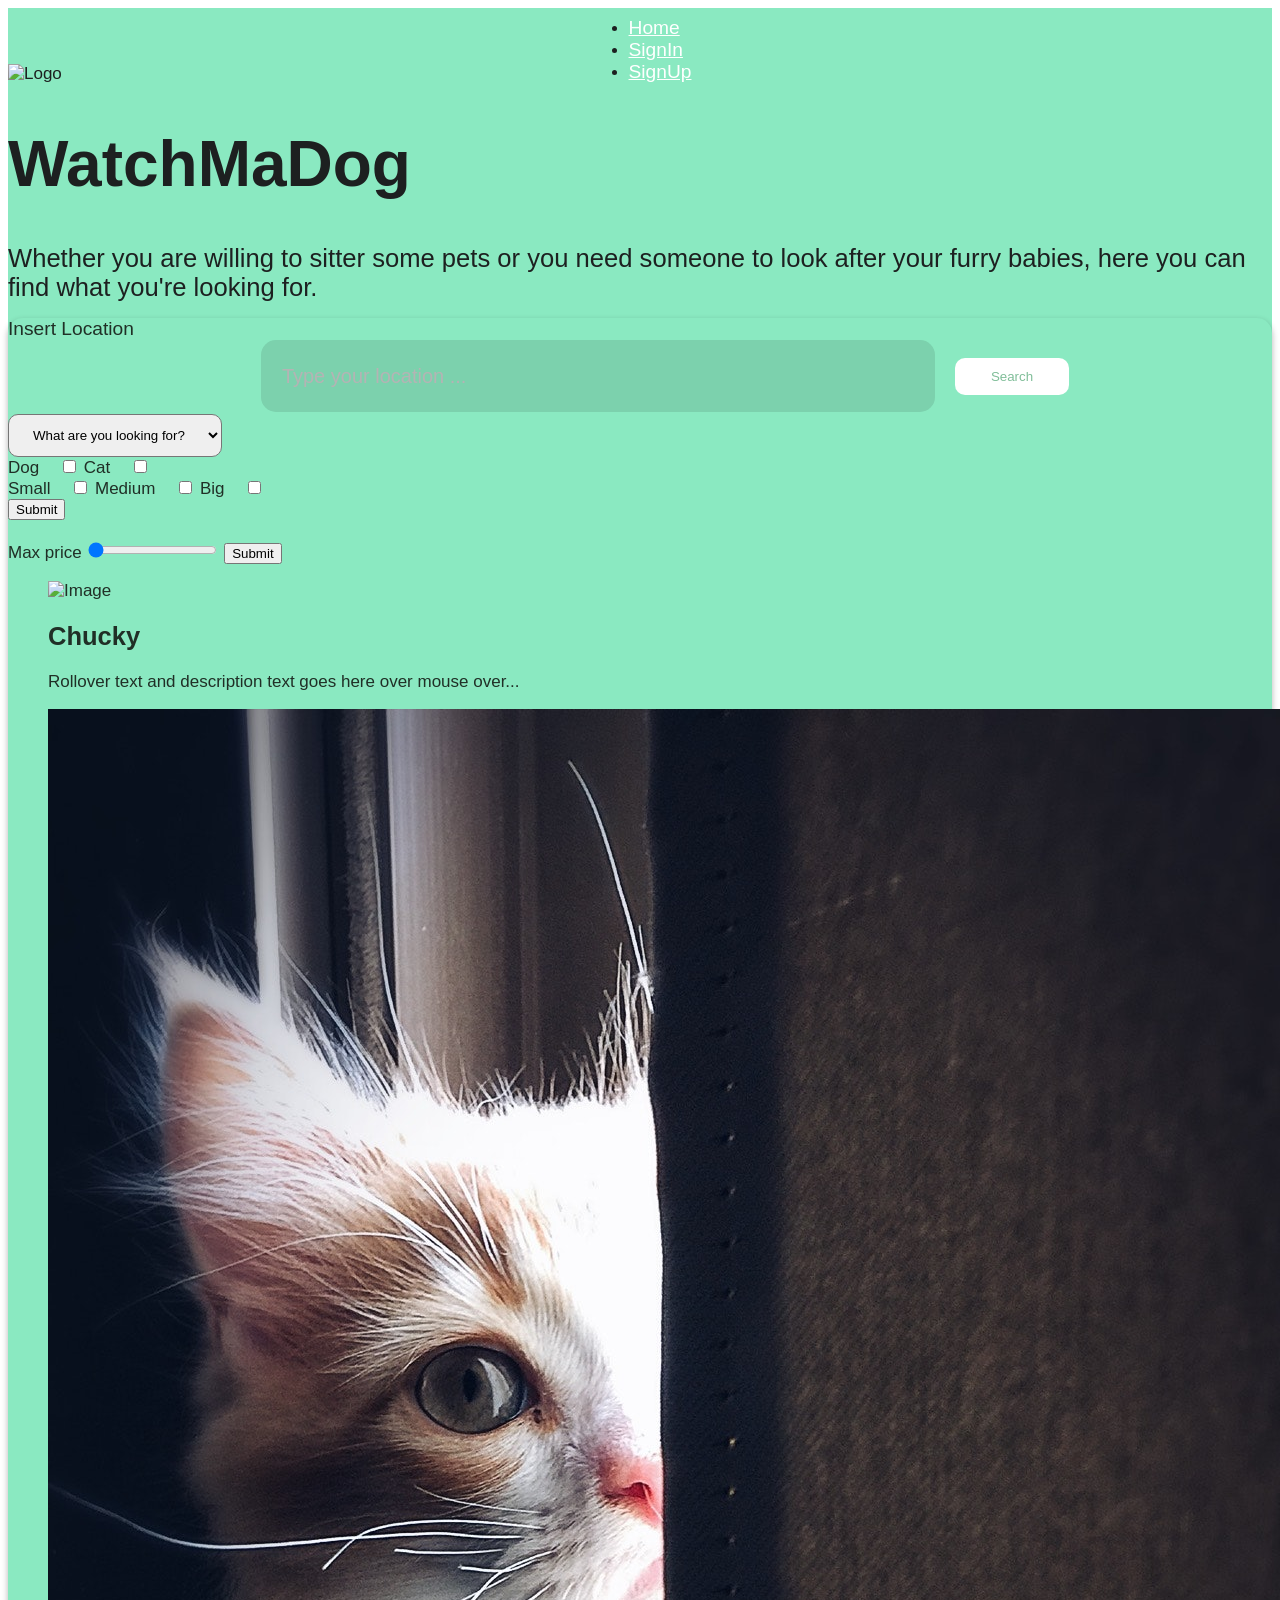
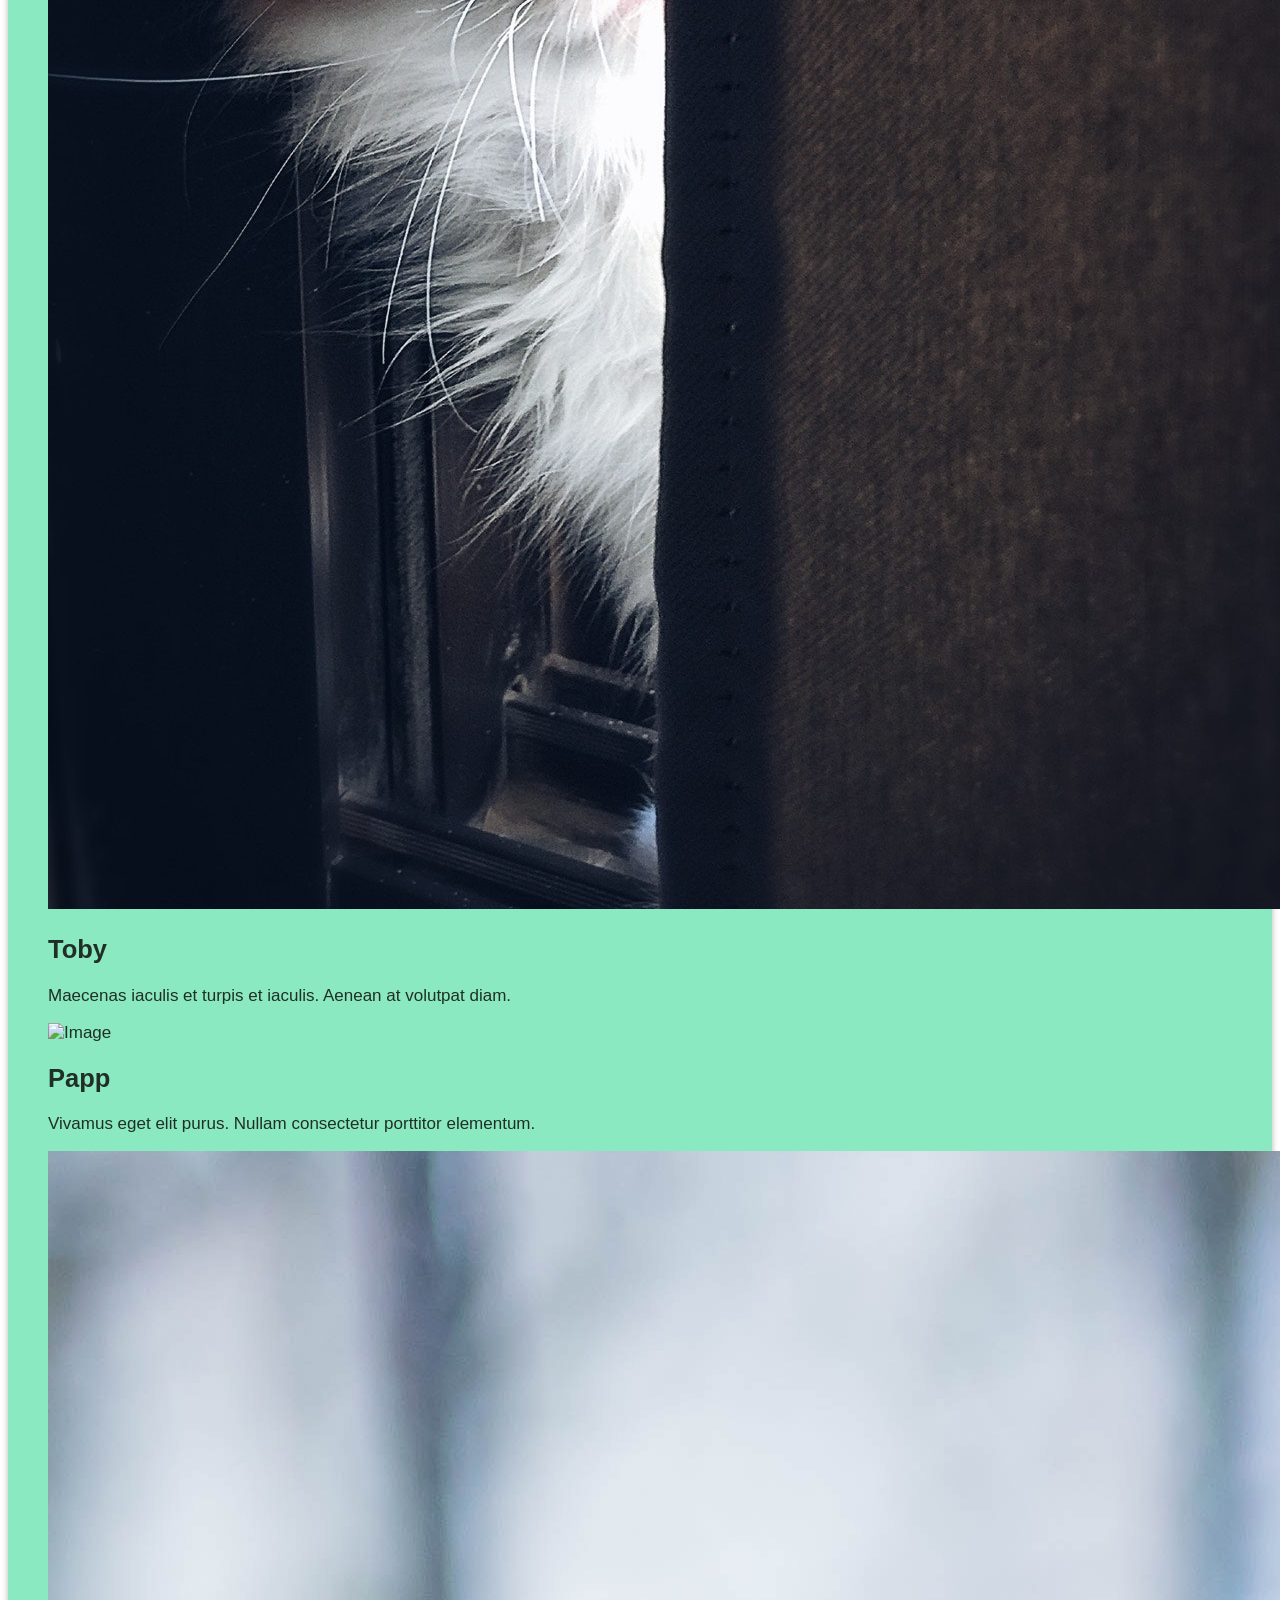
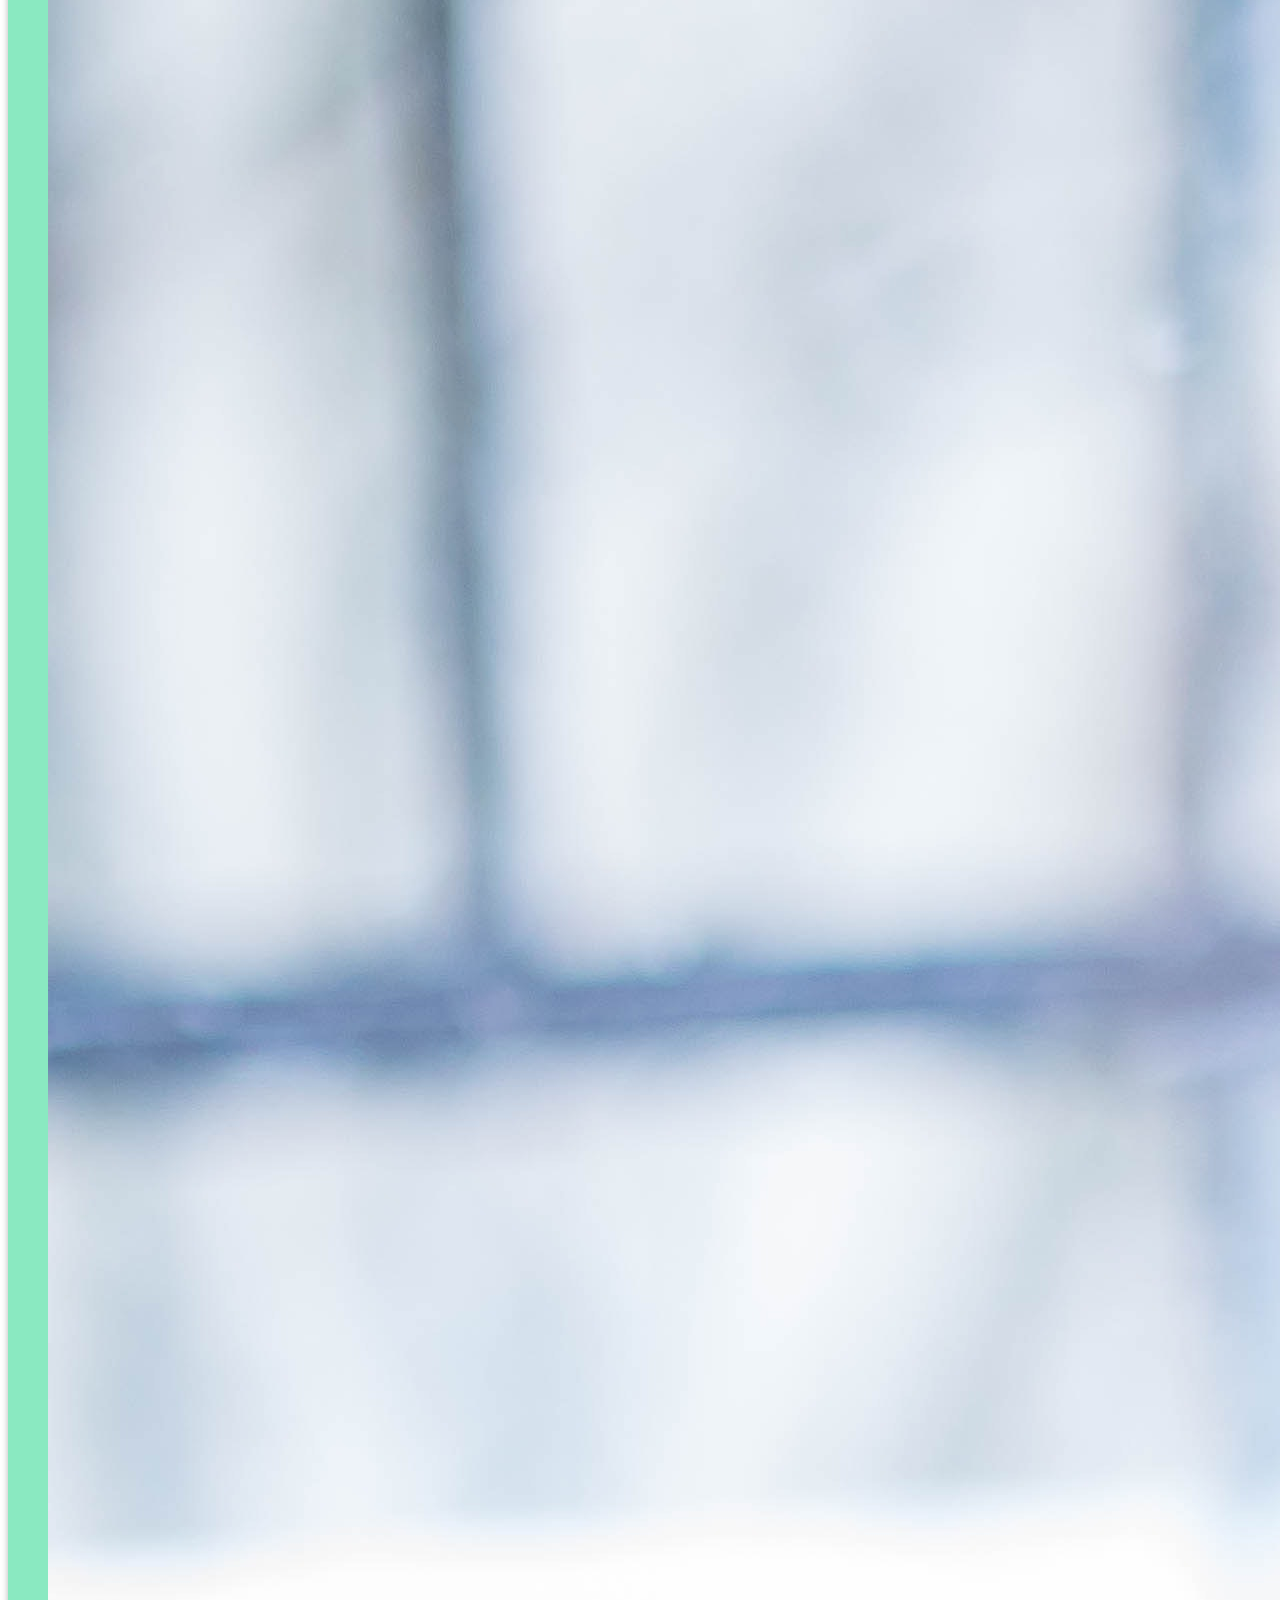
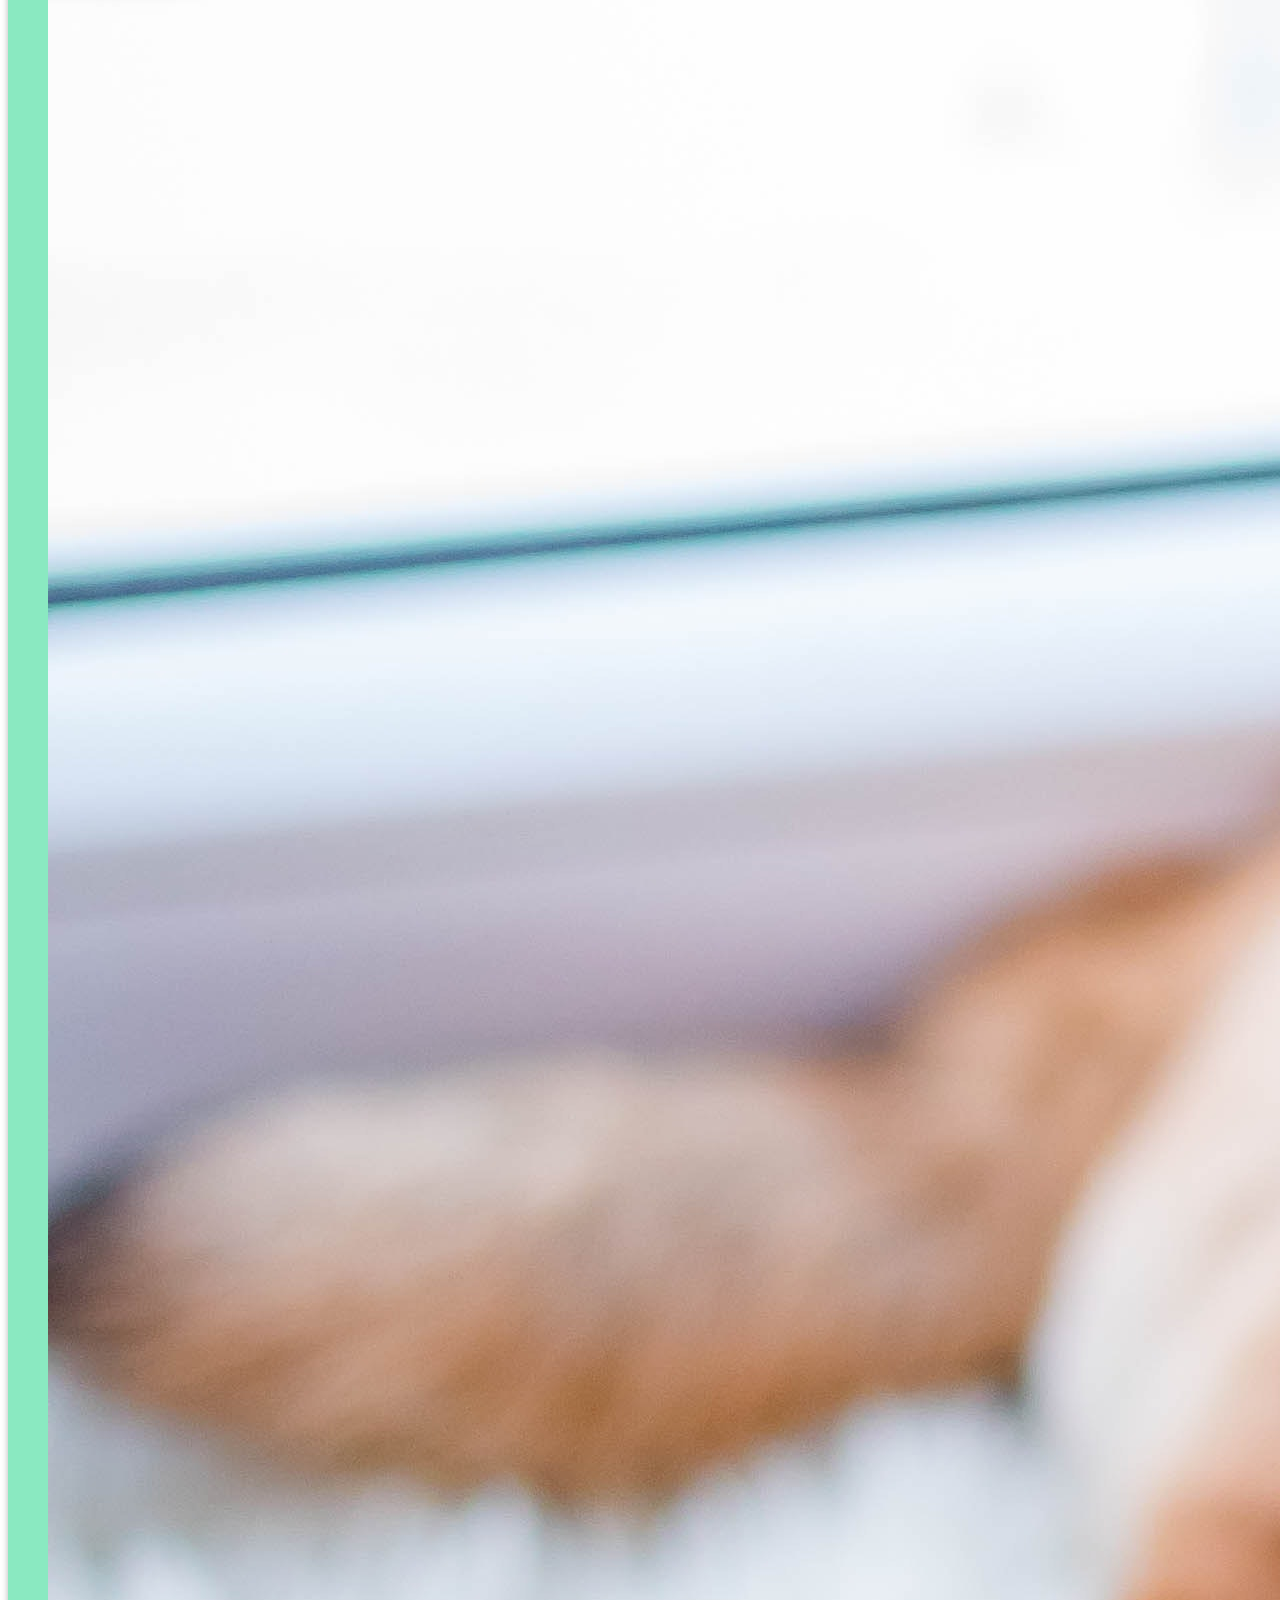
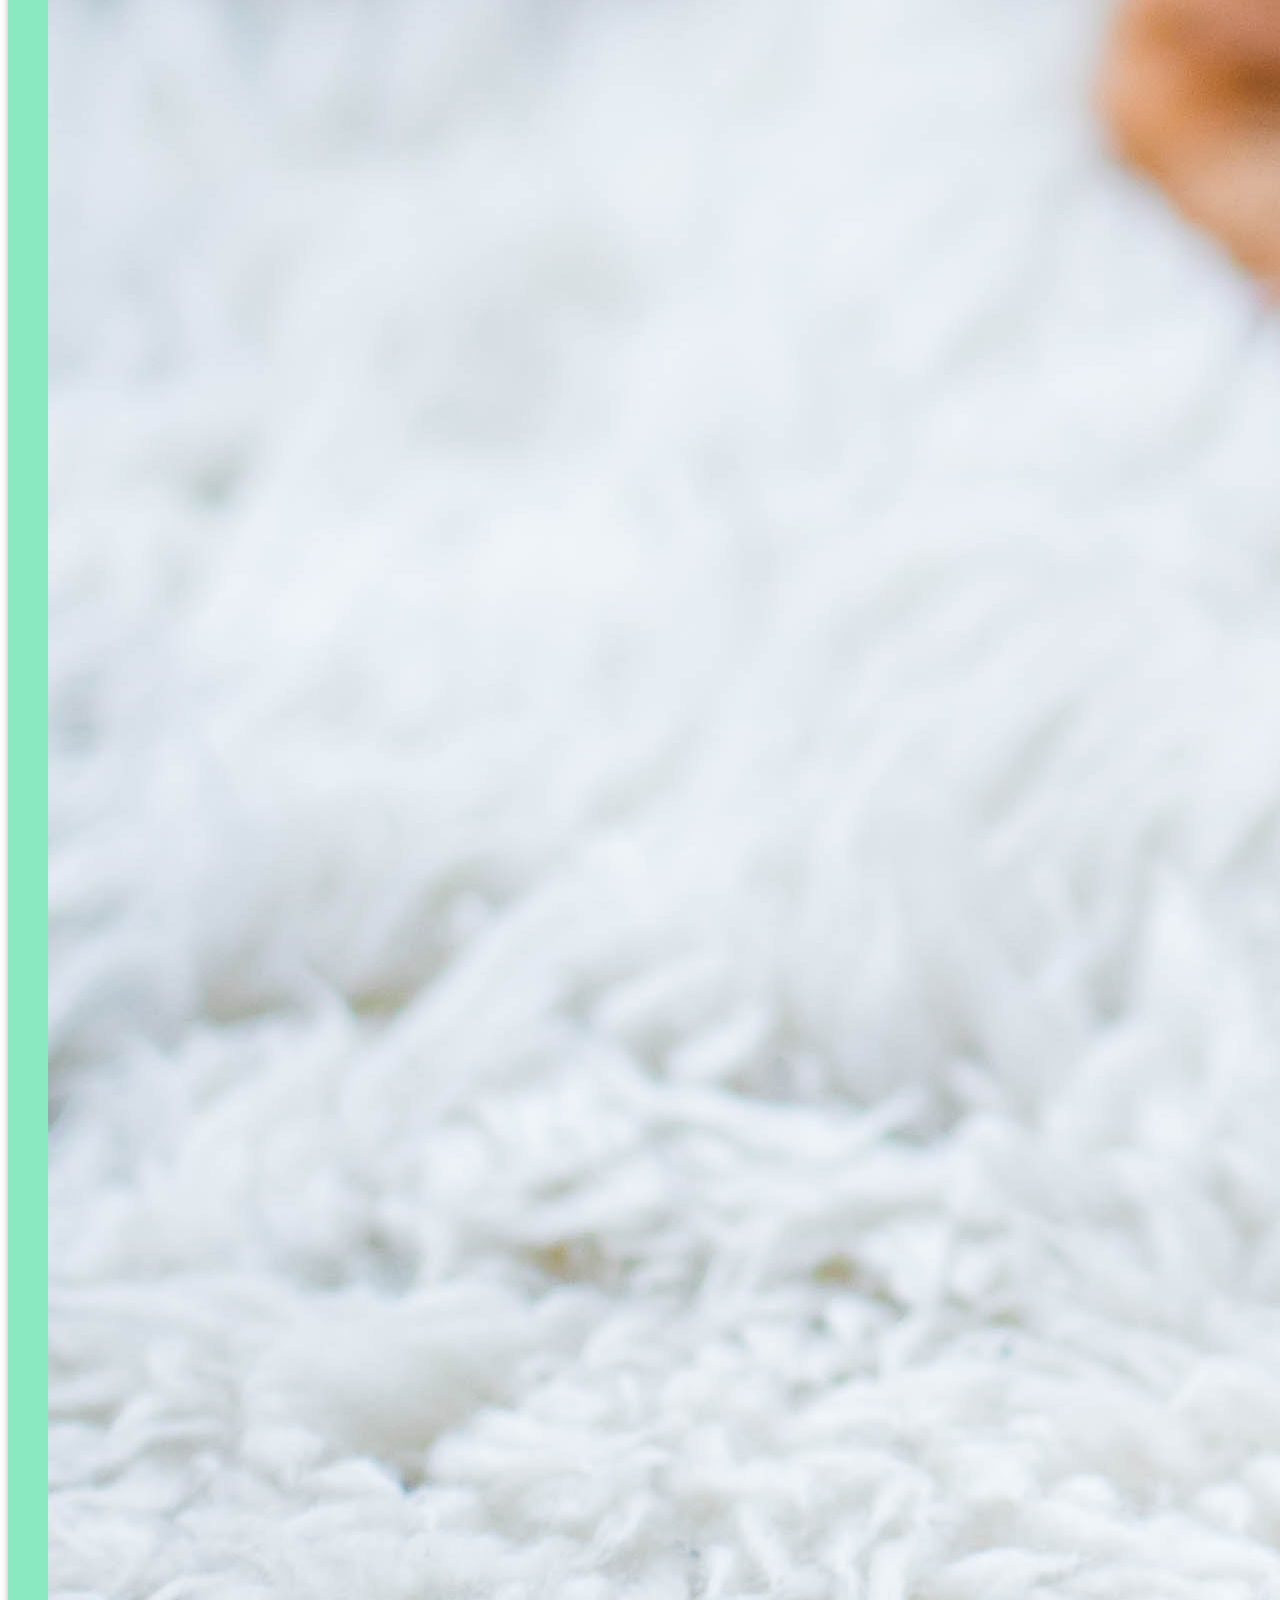
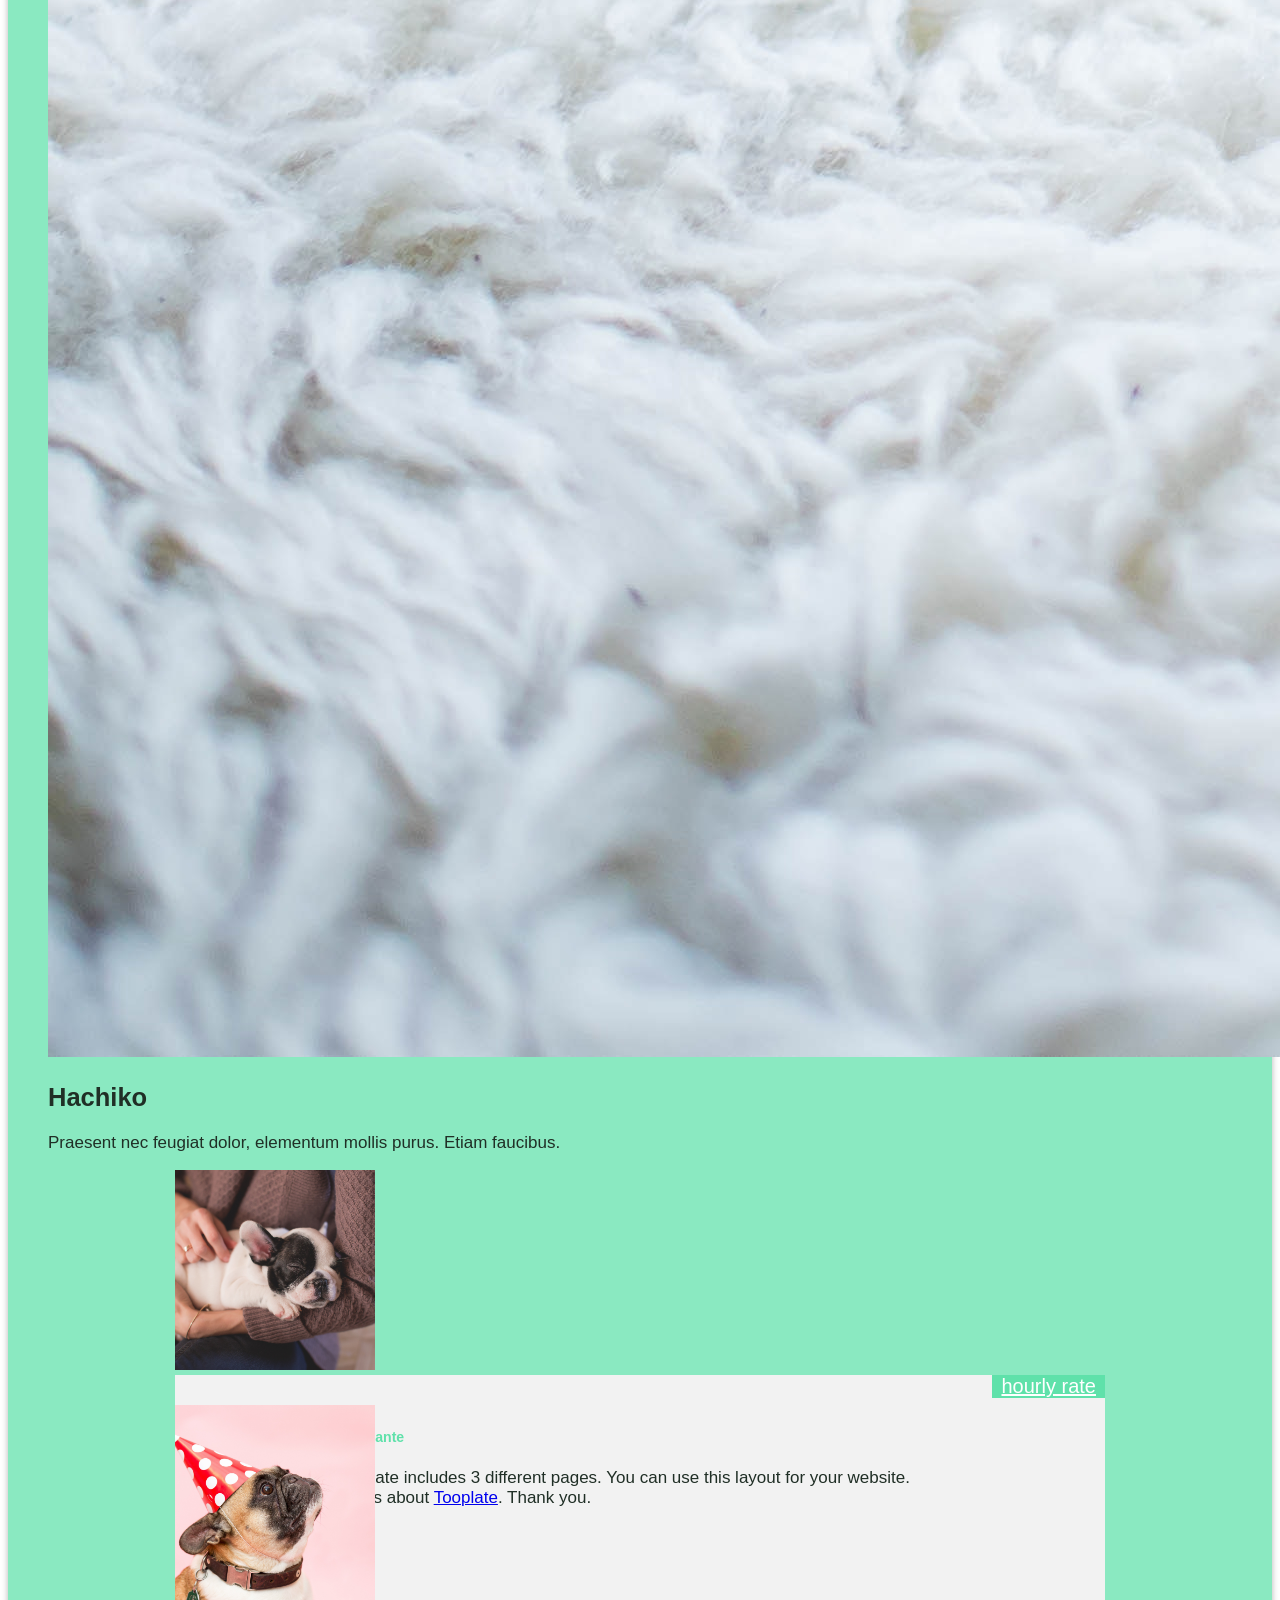
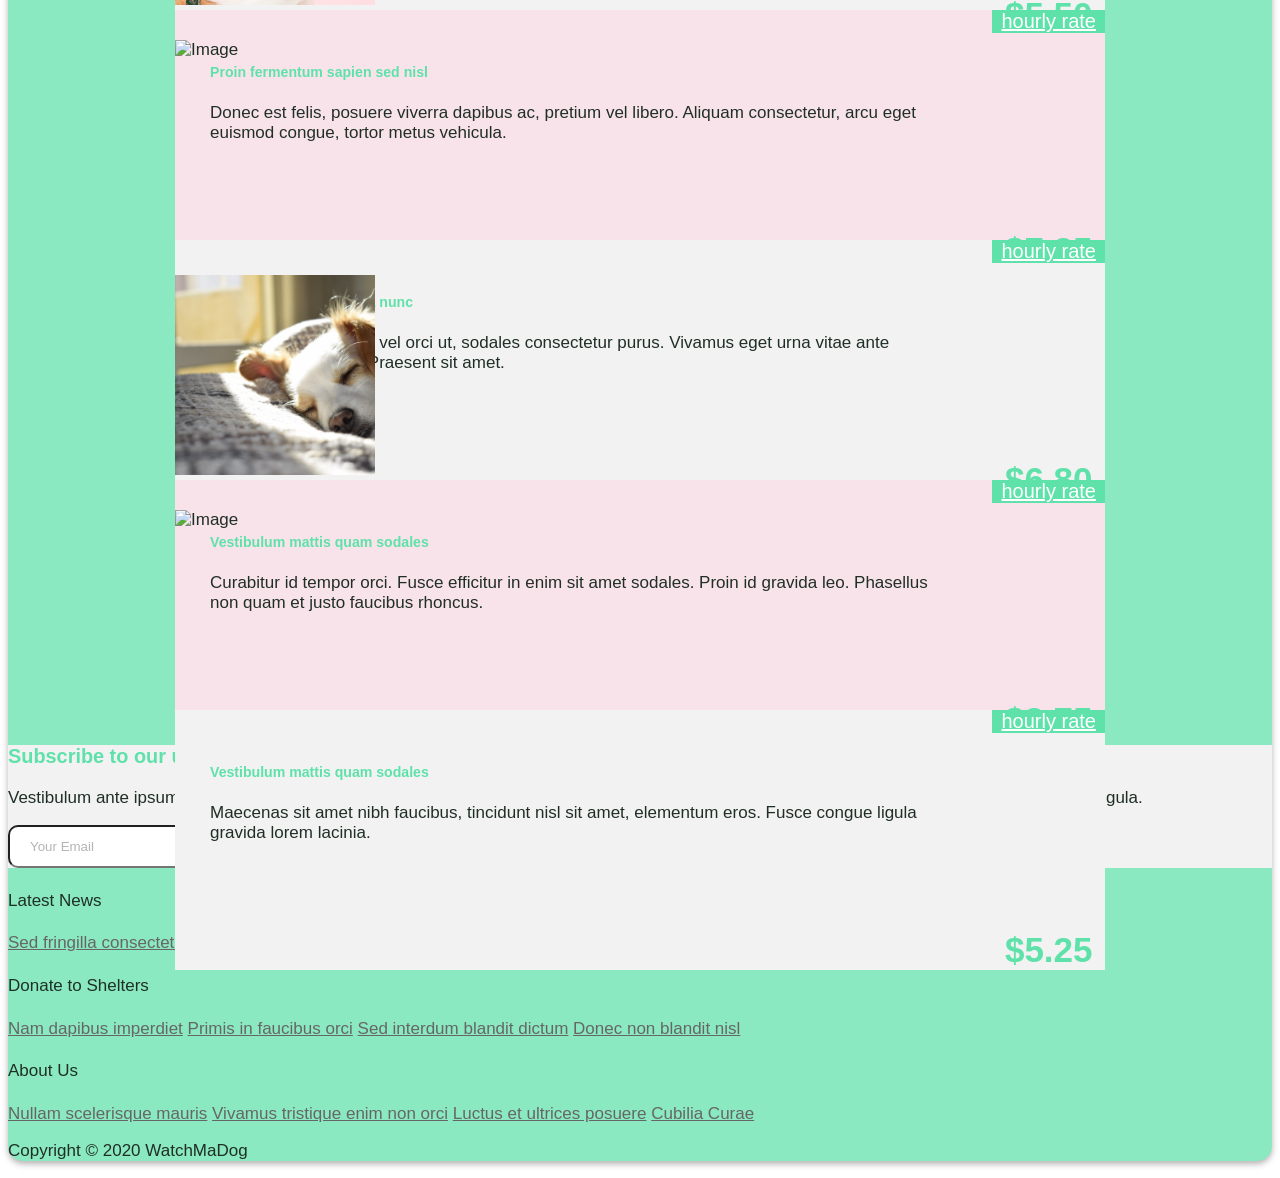
==== commit 62614da0: "New images, user profile draft" ====
--- a/home.html
+++ b/home.html
@@ -1,138 +1,307 @@
-<!DOCTYPE html>
-<html lang="en">
-<head>
-  <title>WatchMaDog</title>
-  <meta charset="utf-8">
-  <meta name="viewport" content="width=device-width, initial-scale=1">
-  <link rel="stylesheet" href="https://fonts.googleapis.com/css?family=Open+Sans:300,400"> 
-  <link rel="stylesheet" href="https://stackpath.bootstrapcdn.com/bootstrap/4.3.1/css/bootstrap.min.css" integrity="sha384-ggOyR0iXCbMQv3Xipma34MD+dH/1fQ784/j6cY/iJTQUOhcWr7x9JvoRxT2MZw1T" crossorigin="anonymous">  <link rel="stylesheet" href="css/fontawesome-all.min.css">
-  <link rel="stylesheet" href="css/tooplate-style.css">
-  <script src="https://code.jquery.com/jquery-3.5.1.min.js" crossorigin="anonymous"></script>
-  <script src="https://ajax.googleapis.com/ajax/libs/jquery/3.5.1/jquery.min.js"></script>
-  <script src="https://cdnjs.cloudflare.com/ajax/libs/popper.js/1.14.7/umd/popper.min.js" integrity="sha384-UO2eT0CpHqdSJQ6hJty5KVphtPhzWj9WO1clHTMGa3JDZwrnQq4sF86dIHNDz0W1" crossorigin="anonymous"></script>
-  <script src="https://stackpath.bootstrapcdn.com/bootstrap/4.3.1/js/bootstrap.min.js" integrity="sha384-JjSmVgyd0p3pXB1rRibZUAYoIIy6OrQ6VrjIEaFf/nJGzIxFDsf4x0xIM+B07jRM" crossorigin="anonymous"></script>
-  <script type="text/javascript" src="home.js"></script>
-</head>
-<body>
-  <div class="tm-main">
-    <div class="h-25 tm-welcome-section">
-      <div class="container tm-navbar-container">
-        <div class="row">
-          <div class="col-12">
-            <nav class="navbar navbar-expand-sm">
-              <ul class="navbar-nav ml-auto">
-                <li class="nav-item active">
-                  <a href="index.html" class="nav-link tm-nav-link tm-text-white active">Home</a>
-                </li>
-                <li class="nav-item">
-                  <a href="login.html" class="nav-link tm-nav-link tm-text-white">SignIn</a>
-                </li>
-                <li class="nav-item">
-                  <a href="contact.html" class="nav-link tm-nav-link tm-text-white">SignUp</a>
-                </li>
-              </ul>
-            </nav>
-          </div>
-        </div>
-      </div>
-      <div class="container text-center tm-welcome-container">
-        <div class="tm-welcome">
-          <!-- <img src="logo_size.jpg" alt="Logo"> -->
-          <h1 class="text-uppercase mb-3 tm-site-name">WatchMaDog</h1>
-          <p class="tm-site-description">Whether you are willing to sitter some pets or you need someone to look after your furry babies, here you can find what you're looking for.</p>
-        </div>
-      </div>
-    </div> <!-- end welcome section -->
-
-    <div class="container">
-      <div class="tm-search-form-container">
-        <form id ="location" action="index.html" method="GET" class="form-inline tm-search-form">
-            <div class="form-group tm-search-box">
-              <input type="text" name="keyword" class="form-control tm-search-input" placeholder="Type your region...">
-              <input type="submit" value="Search" class="form-control tm-search-submit">
-            </div>
-        </form>
-        </div>
-        <br><br><br><br>
-          <div class="row">
-              <div class="col-4">
-                      <label for="owner-sitter"></label>
-                      <select id="owner-sitter" class="form-control">
-                          <option id="toHide" value="">What are you looking for?</option>
-                          <option value="Pet">Pet</option>
-                          <option value="Pet-sitter">Pet-sitter</option>
-                      </select>
-                      <div id="filter">
-                          <form id="petForm" method="post">
-                              <div id="petFilter">
-                                <br>
-                                  <div id="petType" class='form-check form-check-group'>
-                                      <label for="dog" style='padding: 0 5px 0 0 !important'>Dog</label>
-                                      <input class='pt' type="checkbox" value="dog" name="pet[]">
-                                      <label for="cat" style='padding: 0 5px 0 0 !important'>Cat</label>
-                                      <input class='pt' type="checkbox" value="cat" name="pet[]">
-                                  </div>
-                                  <br>
-                                  <div id="petSize" class='form-check form-check-group'>
-                                      <label for="small" style='padding: 0 5px 0 0 !important'>Small</label>
-                                      <input class="sizeTypeBox" type="checkbox" value="small" name="size[]">
-                                      <label for="medium" style='padding: 0 5px 0 0 !important'>Medium</label>
-                                      <input class="sizeTypeBox" type="checkbox" value="medium" name="size[]">
-                                      <label for="dobigg" style='padding: 0 5px 0 0 !important'>Big</label>
-                                      <input class="sizeTypeBox" type="checkbox" value="large" name="size[]">
-                                  </div>
-                                  <br>
-                                  <div>
-                                    <button class="btn btn-primary" id="petSub" type="submit">Submit</button>
-                                  </div>
-                                </div>
-                          </form>
-                          <form id="petsitterForm" method="post">
-                              <div id="petsitterFilter">
-                                  <br>
-                                  <p id="par">Max Price </p>
-                                  <input id="priceSlide" name="price" type="range" min="0" max="30" value="0" onchange="updateTextInput(this.value)">
-                                  <div>
-                                    <br>
-                                  <button class="btn btn-primary" id="petsitterSub" type="submit" style="">Submit</button>
-                                </div>
-                                </div>
-                          </form>
-                </div>
-            </div>
-        <div class="col-8">
-          <div class="media-boxes">
-            <div class="media">
-              <img src="img/dog1.jpg" alt="Image" class="mr-3" style='width:auto;height:140px;'>
-              <div class="media-body tm-bg-gray">
-                <div class="tm-description-box">
-                  <h5 class="tm-text-blue">Vivamus eget urna vitae ante</h5>
-                  <p class="mb-0">Insertion HTML Template includes 3 different pages. You can use this layout for your website. Please tell your friends about <a href="https://plus.google.com/+tooplate" target="_parent">Tooplate</a>. Thank you.</p>
-                </div>
-                <div class="tm-buy-box">
-                  <a href="#" class="tm-bg-blue tm-text-white tm-buy">hourly rate</a>
-                  <span class="tm-text-blue tm-price-tag">$5.50</span>
-                </div>
-              </div>
-            </div>
-
-            <div class="media">
-              <img src="img/cat1.jpg" alt="Image" class="mr-3" style="width:auto;height:140px;">
-              <div class="media-body tm-bg-pink-light">
-                <div class="tm-description-box">
-                  <h5 class="tm-text-pink">Proin fermentum sapien sed nisl</h5>
-                  <p class="mb-0">Donec est felis, posuere viverra dapibus ac, pretium vel libero. Aliquam consectetur, arcu eget euismod congue, tortor metus vehicula.</p>
-                </div>
-                <div class="tm-buy-box">
-                  <a href="#" class="tm-bg-pink tm-text-white tm-buy">hourly rate</a>
-                  <span class="tm-text-pink tm-price-tag">$7.25</span>
-                </div>
-              </div>
-            </div> 
-        </div>
-      <footer>
-      </footer>
-    </div> <!-- .container -->
-  </div> <!-- .main -->
-</body>
+<!DOCTYPE html>
+<html lang="en">
+
+<head>
+  <meta charset="utf-8">
+  <meta name="viewport" content="width=device-width, initial-scale=1">
+
+  <title>WatchMaDog</title>
+<!--
+
+Template 2101 Insertion
+
+http://www.tooplate.com/view/2101-insertion
+
+-->
+  <!-- load CSS -->
+  <link rel="stylesheet" href="https://fonts.googleapis.com/css?family=Open+Sans:300,400">        <!-- Google web font "Open Sans" -->
+  <link rel="stylesheet" href="css/bootstrap.min.css">                                            <!-- https://getbootstrap.com/ -->
+  <link rel="stylesheet" href="css/fontawesome-all.min.css">                                      <!-- Font awesome -->
+  <link rel="stylesheet" href="css/tooplate-style.css">                                           <!-- Templatemo style -->
+
+  <script>
+    var renderPage = true;
+
+    if (navigator.userAgent.indexOf('MSIE') !== -1
+      || navigator.appVersion.indexOf('Trident/') > 0) {
+      /* Microsoft Internet Explorer detected in. */
+      alert("Please view this in a modern browser such as Chrome or Microsoft Edge.");
+      renderPage = false;
+    }
+  </script>
+
+</head>
+
+<body>
+
+  <!-- Loader -->
+  <div id="loader-wrapper">
+    <div id="loader"></div>
+    <div class="loader-section section-left"></div>
+    <div class="loader-section section-right"></div>
+  </div>
+
+  <div class="tm-main">
+
+    <div class="tm-welcome-section">
+      <div class="container tm-navbar-container">
+        <div class="row">
+          <div class="col-xl-12">
+            <nav class="navbar navbar-expand-sm">
+              <ul class="navbar-nav ml-auto">
+                <li class="nav-item active">
+                  <a href="index.html" class="nav-link tm-nav-link tm-text-white active">Home</a>
+                </li>
+                <li class="nav-item">
+                  <a href="login.php" class="nav-link tm-nav-link tm-text-white">SignIn</a>
+                </li>
+                <li class="nav-item">
+                  <a href="login.php" class="nav-link tm-nav-link tm-text-white">SignUp</a>
+                </li>
+              </ul>
+            </nav>
+          </div>
+        </div>
+      </div>
+
+      <div class="container text-center tm-welcome-container">
+        <div class="tm-welcome">
+          <img src="logo_size.jpg" alt="Logo">
+          <h1 class="text-uppercase mb-3 tm-site-name">WatchMaDog</h1>
+          <p class="tm-site-description">Whether you are willing to sitter some pets or you need someone to look after your furry babies, here you can find what you're looking for.</p>
+        </div>
+      </div>
+
+    </div>
+
+    <div class="container">
+      <div class="tm-search-form-container">
+        <form action="index.html" method="GET" class="form-inline tm-search-form">
+          <div class="text tm-new-release">Insert Location</div>
+          <div class="form-group tm-search-box">
+            <input type="text" name="keyword" class="form-control tm-search-input" placeholder="Type your location ...">
+            <input type="submit" value="Search" class="form-control tm-search-submit">
+          </div>
+        </form>
+        <div class="container content">
+          <div class="row">
+              <div class="col-4">
+                  <div class="form-group">
+                      <label for="owner-sitter"></label>
+                      <select id="owner-sitter" class="form-control">
+                          <option id="toHide" value="">What are you looking for?</option>
+                          <option value="Pet">Pet</option>
+                          <option value="Pet-sitter">Pet-sitter</option>
+                      </select>
+                      <div id="filter">
+                          <form id="petForm" method="post">
+                              <div id="petFilter">
+                                  <div id="petType" class='form-check form-check-group'>
+                                      <label for="dog" style='padding: 0 15px 0 0 !important'>Dog</label>
+                                      <input type="checkbox" value="dog" name="pet">
+                                      <label for="cat" style='padding: 0 15px 0 0 !important'>Cat</label>
+                                      <input type="checkbox" value="cat" name="pet">
+                                  </div>
+                                  <div id="petSize" class='form-check form-check-group'>
+                                      <label for="small" style='padding: 0 15px 0 0 !important'>Small</label>
+                                      <input type="checkbox" value="small" name="size">
+                                      <label for="medium" style='padding: 0 15px 0 0 !important'>Medium</label>
+                                      <input type="checkbox" value="medium" name="size">
+                                      <label for="dobigg" style='padding: 0 15px 0 0 !important'>Big</label>
+                                      <input type="checkbox" value="big" name="size">
+                                  </div>
+                                  <button class="btn btn-primary" id="petSub" type="submit">Submit</button>
+                              </div>
+                          </form>
+                          <form id="petsitterForm" method="post">
+                              <div id="petsitterFilter">
+                                  <br>
+                                  <label for="#priceSlide">Max price</label>
+                                  <input class="no-border" id="priceSlide" type="range" min="0" max="30" value="0">
+                                  <button class="btn btn-primary" id="petsitterSub" type="submit">Submit</button>
+                              </div>
+                          </form>
+                      </div>
+                  </div>
+              </div>
+      </div>
+
+      <div class="row tm-albums-container grid">
+        <div class="col-sm-6 col-12 col-md-6 col-lg-3 col-xl-3 tm-album-col">
+          <figure class="effect-sadie">
+            <img src="img/cats/orange-tabby-cat-with-red-handkerchief-sitting-on-white-1741205.jpg" alt="Image" class="img-fluid">
+            <figcaption>
+              <h2>Chucky</h2>
+              <p>Rollover text and description text goes here over mouse over...</p>
+            </figcaption>
+          </figure>
+        </div>
+        <div class="col-sm-6 col-12 col-md-6 col-lg-3 col-xl-3 tm-album-col">
+          <figure class="effect-sadie">
+            <img src="img/cats/adorable-animal-cat-close-up-320014.jpg" alt="Image" class="img-fluid">
+            <figcaption>
+              <h2>Toby</h2>
+              <p>Maecenas iaculis et turpis et iaculis. Aenean at volutpat diam.</p>
+            </figcaption>
+          </figure>
+        </div>
+        <div class="col-sm-6 col-12 col-md-6 col-lg-3 col-xl-3 tm-album-col">
+          <figure class="effect-sadie">
+            <img src="img/bird-pet-animals-birds-56733.jpg" alt="Image" class="img-fluid">
+            <figcaption>
+              <h2>Papp</h2>
+              <p>Vivamus eget elit purus. Nullam consectetur porttitor elementum.</p>
+            </figcaption>
+          </figure>
+        </div>
+        <div class="col-sm-6 col-12 col-md-6 col-lg-3 col-xl-3 tm-album-col">
+          <figure class="effect-sadie">
+            <img src="img/dogs/brown-and-white-short-coated-puppy-1805164.jpg" alt="Image" class="img-fluid">
+            <figcaption>
+              <h2>Hachiko</h2>
+              <p>Praesent nec feugiat dolor, elementum mollis purus. Etiam faucibus.</p>
+            </figcaption>
+          </figure>
+        </div>
+      </div>
+
+      <div class="row mb-5">
+        <div class="col-xl-12">
+          <div class="media-boxes">
+            <div class="media">
+              <img src="img/dogs/person-in-brown-cable-knife-sweater-holding-white-and-black-129634.jpg" alt="Image" class="mr-3" style="width:auto;height:140px;">
+              <div class="media-body tm-bg-gray">
+                <div class="tm-description-box">
+                  <h5 class="tm-text-blue">Vivamus eget urna vitae ante</h5>
+                  <p class="mb-0">Insertion HTML Template includes 3 different pages. You can use this layout for your website. Please tell your friends about <a href="https://plus.google.com/+tooplate" target="_parent">Tooplate</a>. Thank you.</p>
+                </div>
+                <div class="tm-buy-box">
+                  <a href="#" class="tm-bg-blue tm-text-white tm-buy">hourly rate</a>
+                  <span class="tm-text-blue tm-price-tag">$5.50</span>
+                </div>
+              </div>
+            </div>
+
+            <div class="media">
+              <img src="img/dogs/adult-tan-and-white-french-bulldog-545063.jpg" alt="Image" class="mr-3" style="width:auto;height:140px;">
+              <div class="media-body tm-bg-pink-light">
+                <div class="tm-description-box">
+                  <h5 class="tm-text-pink">Proin fermentum sapien sed nisl</h5>
+                  <p class="mb-0">Donec est felis, posuere viverra dapibus ac, pretium vel libero. Aliquam consectetur, arcu eget euismod congue, tortor metus vehicula.</p>
+                </div>
+                <div class="tm-buy-box">
+                  <a href="#" class="tm-bg-pink tm-text-white tm-buy">hourly rate</a>
+                  <span class="tm-text-pink tm-price-tag">$7.25</span>
+                </div>
+              </div>
+            </div>
+
+            <div class="media">
+              <img src="img/cats/calico-cat-on-focus-photo-1404819.jpg" alt="Image" class="mr-3" style="width:auto;height:140px;">
+              <div class="media-body tm-bg-gray">
+                <div class="tm-description-box">
+                  <h5 class="tm-text-blue">Quisque dignissim porta nunc</h5>
+                  <p class="mb-0">In neque felis, fringilla vel orci ut, sodales consectetur purus. Vivamus eget urna vitae ante pellentesque iaculis. Praesent sit amet.</p>
+                </div>
+                <div class="tm-buy-box">
+                  <a href="#" class="tm-bg-blue tm-text-white tm-buy">hourly rate</a>
+                  <span class="tm-text-blue tm-price-tag">$6.80</span>
+                </div>
+              </div>
+            </div>
+
+            <div class="media">
+              <img src="img/dogs/closeup-photography-of-adult-short-coated-tan-and-white-dog-731022.jpg" alt="Image" class="mr-3" style="width:auto;height:140px;">
+              <div class="media-body tm-bg-pink-light">
+                <div class="tm-description-box">
+                  <h5 class="tm-text-pink">Vestibulum mattis quam sodales</h5>
+                  <p class="mb-0">Curabitur id tempor orci. Fusce efficitur in enim sit amet sodales. Proin id gravida leo. Phasellus non quam et justo faucibus rhoncus.</p>
+                </div>
+                <div class="tm-buy-box">
+                  <a href="#" class="tm-bg-pink tm-text-white tm-buy">hourly rate</a>
+                  <span class="tm-text-pink tm-price-tag">$3.75</span>
+                </div>
+              </div>
+            </div>
+
+            <div class="media">
+              <img src="img/girl-lying-on-white-surface-petting-gray-rabbit-1462634.jpg" alt="Image" class="mr-3" style="width:auto;height:140px;">
+              <div class="media-body tm-bg-gray">
+                <div class="tm-description-box">
+                  <h5 class="tm-text-blue">Vestibulum mattis quam sodales</h5>
+                  <p class="mb-0">Maecenas sit amet nibh faucibus, tincidunt nisl sit amet, elementum eros. Fusce congue ligula gravida lorem lacinia.</p>
+                </div>
+                <div class="tm-buy-box">
+                  <a href="#" class="tm-bg-blue tm-text-white tm-buy">hourly rate</a>
+                  <span class="tm-text-blue tm-price-tag">$5.25</span>
+                </div>
+              </div>
+            </div>
+          </div> <!-- media-boxes -->
+        </div>
+      </div>
+
+      <div class="row tm-mb-big tm-subscribe-row">
+        <div class="col-xl-6 col-lg-6 col-md-12 col-sm-12 tm-bg-gray tm-subscribe-form">
+          <h3 class="tm-text-pink tm-mb-30">Subscribe to our updates!</h3>
+          <p class="tm-mb-30">Vestibulum ante ipsum primis in faucibus orci luctus et ultrices posuere cubilia Curae; Morbi semper, ligula et pretium porttitor, leo orci accumsan ligula.</p>
+          <form action="index.html" method="POST">
+            <div class="form-group mb-0">
+              <input type="text" class="form-control tm-subscribe-input" placeholder="Your Email">
+              <input type="submit" value="Submit" class="tm-bg-pink tm-text-white d-block ml-auto tm-subscribe-btn">
+            </div>
+          </form>
+        </div>
+        <div class="col-xl-6 col-lg-6 col-md-12 col-sm-12 img-fluid pl-0 tm-subscribe-img"></div>
+      </div>
+
+      <div class="row tm-mb-medium">
+        <div class="col-xl-4 col-lg-4 col-md-4 col-sm-6 mb-4">
+          <h4 class="mb-4 tm-font-300">Latest News</h4>
+          <a href="#" class="tm-text-blue-dark d-block mb-2">Sed fringilla consectetur</a>
+          <a href="#" class="tm-text-blue-dark d-block mb-2">Mauris porta nisl quis</a>
+          <a href="#" class="tm-text-blue-dark d-block mb-2">Quisque maximus quam nec</a>
+          <a href="#" class="tm-text-blue-dark d-block">Class aptent taciti sociosqu ad</a>
+        </div>
+        <div class="col-xl-4 col-lg-4 col-md-4 col-sm-6 mb-4">
+          <h4 class="mb-4 tm-font-300">Donate to Shelters</h4>
+          <a href="#" class="tm-text-blue-dark d-block mb-2">Nam dapibus imperdiet</a>
+          <a href="#" class="tm-text-blue-dark d-block mb-2">Primis in faucibus orci</a>
+          <a href="#" class="tm-text-blue-dark d-block mb-2">Sed interdum blandit dictum</a>
+          <a href="#" class="tm-text-blue-dark d-block">Donec non blandit nisl</a>
+        </div>
+        <div class="col-xl-4 col-lg-4 col-md-4 col-sm-6">
+          <h4 class="mb-4 tm-font-300">About Us</h4>
+          <a href="#" class="tm-text-blue-dark d-block mb-2">Nullam scelerisque mauris</a>
+          <a href="#" class="tm-text-blue-dark d-block mb-2">Vivamus tristique enim non orci</a>
+          <a href="#" class="tm-text-blue-dark d-block mb-2">Luctus et ultrices posuere</a>
+          <a href="#" class="tm-text-blue-dark d-block">Cubilia Curae</a>
+        </div>
+      </div>
+      <footer class="row">
+        <div class="col-xl-12">
+          <p class="text-center p-4">Copyright &copy; <span class="tm-current-year">2020</span> WatchMaDog </p>
+        </div>
+      </footer>
+    </div> <!-- .container -->
+
+  </div> <!-- .main -->
+
+  <!-- load JS -->
+  <script src="js/jquery-3.2.1.slim.min.js"></script> <!-- https://jquery.com/ -->
+  <script>
+
+    /* DOM is ready
+    ------------------------------------------------*/
+    $(function () {
+
+      if (renderPage) {
+        $('body').addClass('loaded');
+      }
+
+      $('.tm-current-year').text(new Date().getFullYear());  // Update year in copyright
+    });
+
+  </script>
+</body>
 </html>
--- a/css/tooplate-style.css
+++ b/css/tooplate-style.css
@@ -1,9 +1,21 @@
 body {
-	font-family: 'Open Sans', Helvetica, Arial, sans-serif;
+	font-family: 'Roboto', Helvetica, Arial, sans-serif;
 	font-size: 17px;
     font-weight: 300;
     color: #202f26;
     overflow-x: hidden;
+    box-sizing: content-box;
+}
+
+a:hover {
+    text-decoration: none;
+}
+
+.btn-secondary {
+    background: #1D2020;
+    color: #fff;
+    border-radius: 15px;
+    padding: 10px 25px;
 }
 
 .tm-welcome-section {
@@ -20,6 +32,10 @@
     min-height: 350px;
 }
 
+.tm-welcome img {
+    height: 150px;
+}
+
 
 .tm-navbar-container {
     position: absolute;
@@ -31,24 +47,23 @@
 }
 
 .navbar-nav { margin-right: 0; }
-.nav-link { font-size: 1.4rem; }
+.nav-link { font-size: 1.2rem; color: #1D2020}
 
 .tm-site-description {
     font-size: 1.6rem;
     color: #1D2020;
-}
-
-.navbar-expand-sm .navbar-nav .nav-link { padding: 10px 20px; }
+    margin: 20px 0 0;
+}
+
+.navbar-expand-sm .navbar-nav .nav-link { padding: 10px 0; }
 .navbar-nav { flex-direction: row; }
 .tm-site-name { font-size: 4rem; }
 
 .tm-search-form-container {
     border-radius: 15px;
     background-color: #8AE9C1;
-    margin-top: -54px;
-    -webkit-box-shadow: 0px 0px 5px 0px rgba(0,0,0,0.75);
-    -moz-box-shadow: 0px 0px 5px 0px rgba(0,0,0,0.75);
-    box-shadow: 0px 0px 5px 0px rgba(0,0,0,0.75);
+    margin-top: -40px;
+    box-shadow: 0px 3px 6px rgba(0,0,0,0.3);
 }
 
 .tm-search-form {
@@ -58,20 +73,58 @@
 }
 
 .tm-search-box {
-    padding-left: 135px;
-    padding-right: 28px;
     width: 100%;
-}
+    padding: 0 20px;
+    margin: 0 auto;
+    display: flex;
+    flex-direction: row;
+    flex-wrap: wrap;
+    justify-content: center;
+    align-items: center;
+}
+
+.tm-search-box p {margin: 0 10px;}
 
 .tm-advanced-box { width: 20%; }
 
+.custom-switch.custom-switch-lg .custom-control-label {
+    padding-left: 1.5rem;
+    padding-bottom: 2.3rem;
+}
+
+.custom-switch.custom-switch-lg .custom-control-label::before {
+    height: 2rem;
+    width: calc(3rem + 0.75rem);
+    border-radius: 4rem;
+    border: 0;
+}
+
+.custom-switch.custom-switch-lg .custom-control-label::after {
+    width: calc(2rem - 4px);
+    height: calc(2rem - 4px);
+    border-radius: calc(3rem - (2rem / 2));
+    background: #1D2020;
+}
+
+.custom-switch.custom-switch-lg .custom-control-input:checked ~ .custom-control-label::after {
+    transform: translateX(calc(2rem - 0.25rem));
+    background: #1D2020;
+}
+
+.custom-switch.custom-switch-lg .custom-control-input:checked ~ .custom-control-label::before {
+    background: #fff;
+}
+
 .form-inline .form-control.tm-search-input {
-    margin-right: 20px;
-    padding: 10px 15px;
+    height: 50px;
+    padding: 10px 20px;
+    margin: 0 20px 0 10px;
+    font-size: 20px;
     background: #7CD1AD;
     color: #1D2020;
-    width: 70%;
-    border-radius: 0;
+    width: 50%;
+    border: 1px solid transparent;
+    border-radius: 15px;
 }
 
 .form-control.tm-search-input::placeholder { /* Chrome, Firefox, Opera, Safari 10.1+ */
@@ -88,24 +141,24 @@
     font-weight: 300;
     border-radius: 15px #888888;
     padding: 12px 20px;
-}
-
-.form-control:focus {
-    box-shadow: 2px 3px #888888;
-}
+    border-radius: 10px;
+}
+
+.form-check {padding: 0;}
 
 .tm-search-submit {
     padding: 10px 35px;
-    background-color: white;
-    color:#80BE99;
+    background: white;
+    border: 1px solid transparent;
+    color: #80BE99;
     border-radius: 10px;
 }
 
 
 .tm-search-submit:hover {
-    background-color: #8AE9C1;
+    border: 1px solid #202f26;
     color: #202f26;
-    transition: all 0.5s ease;
+    transition: all 0.3s ease;
 }
 
 
@@ -124,12 +177,17 @@
 .tm-bg-pink-light-2 { background-color: #5fe1aa ; }
 .tm-bg-blue { background-color: #5fe1aa; }
 
+
+.sidebar {
+    padding: 2em;
+}
 .media-boxes {
     max-width: 930px;
     margin: 0 auto;
 }
 
-.media { margin-bottom: 35px; }
+.media {position: relative; margin-bottom: 35px; height: 200px;}
+.media img {object-fit: cover; max-width: 200px; min-height:200px;}
 .media-body { display: flex; }
 
 .tm-buy-box {
@@ -143,7 +201,13 @@
 .tm-buy {
     font-weight: 400;
     width: 100%;
-    padding: 20px 45px;
+    font-size: 20px;
+    text-align: center;
+}
+
+.tm-price-tag {
+    font-weight: 800;
+    font-size: 35px;
 }
 
 .tm-bg-blue.tm-buy:hover,
@@ -158,10 +222,105 @@
     color: white;
 }
 
-.tm-description-box { padding: 30px 35px; }
-
-.pic {
-    object-fit: cover;
-    width:230px;
-    height:230px;
-  }+.tm-description-box { padding: 30px 35px; width: 100%; height: 200px;}
+
+@keyframes pop {
+    0% {filter: blur(5px);transform: scale(.8);}
+    100% {filter: blur(0);transform: scale(1);}
+}
+@keyframes popup {
+    0% {transform: scale(.8);}
+    100% {transform: scale(1);}
+}
+.modal-overlay {
+    display: none;
+    position: fixed;
+    width: 100%;
+    height: 100%;
+    background: rgba(0,0,0,.3);
+    filter: blur(0);
+    top: 0;
+    left: 0;
+    z-index: 1000;
+}
+.ls-box {
+    color: #252525;
+    width: 450px;
+    height: 450px;
+    align-self: center;
+    text-align: center;
+    margin: 0 auto;
+    padding: 0;
+    background: #fff;
+    border-radius: 15px;
+    box-shadow: 0 3px 6px rgba(0,0,0,.3);
+    transform: scale(.8);
+    animation: popup .3s forwards;
+    transition: all .3s ease-in-out;
+    overflow: hidden;
+}
+.ls-box .heading {margin: 5px 0 30px;}
+.ls-box .heading h3 {font-family:inherit;font-weight: 300;margin:0;color:#727272;}
+.ls-box .heading h3 span {
+    display: block;
+    font-size: 15px;
+    font-weight: 400;
+}
+.ls-box .tab {
+    position: relative;
+    display: none;
+    height: calc(100% - 50px);
+    padding: 1em;
+    filter: blur(5px);
+    transform: scale(.8);
+    overflow-y: scroll !important;
+    animation: pop .2s forwards;
+}
+.tab.active {display: block; animation: pop .3s forwards;}
+.tab-menu {
+    display: flex;
+    background: #fff;
+}
+.tab-menu a {background: #8AE9C1;flex: 1;padding: 0.5em 1em;cursor:pointer;transition:all .1s ease-in-out;font-size:17px;text-transform: uppercase;}
+.tab-menu a:hover {color: #fff}
+.tab-menu a.active {background:#fff;color: #202f26}
+
+.ls-box .tab form {text-align:left;position: relative;}
+::placeholder {color:#b4b4b4!important;}
+.ls-box .tab .form-row {margin: 30px 0;}
+.ls-box .tab .optional {flex-wrap: wrap;align-items: center;margin:20px 0 30px;}
+.ls-box .tab form label, .ls-box .tab form legend {color: #727272;padding:0;margin:0 0 5px;}
+.ls-box .tab form .form-check label {color: #727272;}
+.ls-box .tab form .optional .slider {
+    -webkit-appearance: none;
+    flex: 3 0 0;
+    height: 10px;
+    margin: 0 20px;
+    border-radius: 5px;   
+    background: #b4b4b4;
+    outline: none;
+    opacity: 0.7;
+    -webkit-transition: .2s;
+    transition: opacity .2s;
+}
+.ls-box .tab form .slider::-webkit-slider-thumb {
+    -webkit-appearance: none;
+    appearance: none;
+    width: 25px;
+    height: 25px;
+    border-radius: 50%; 
+    background: #4CAF50;
+    cursor: pointer;
+}
+.ls-box .tab form .slider::-moz-range-thumb {
+    width: 25px;
+    height: 25px;
+    border-radius: 50%;
+    background: #5fe18d;
+    cursor: pointer;
+}
+.ls-box .tab .optional p {font-size:20px;line-height:0;color:#b4b4b4;margin: 0;}
+.ls-box .tab .optional p span {font-weight: 800;color: #5fe18d;margin:0 0 0 5px;}
+.ls-box .tab form .btn-component {text-align:center; padding:20px 0 0;}
+.ls-box .tab form .btn-component a {display:block;}
+.ls-box .tab form .warning-text {color: red;}
